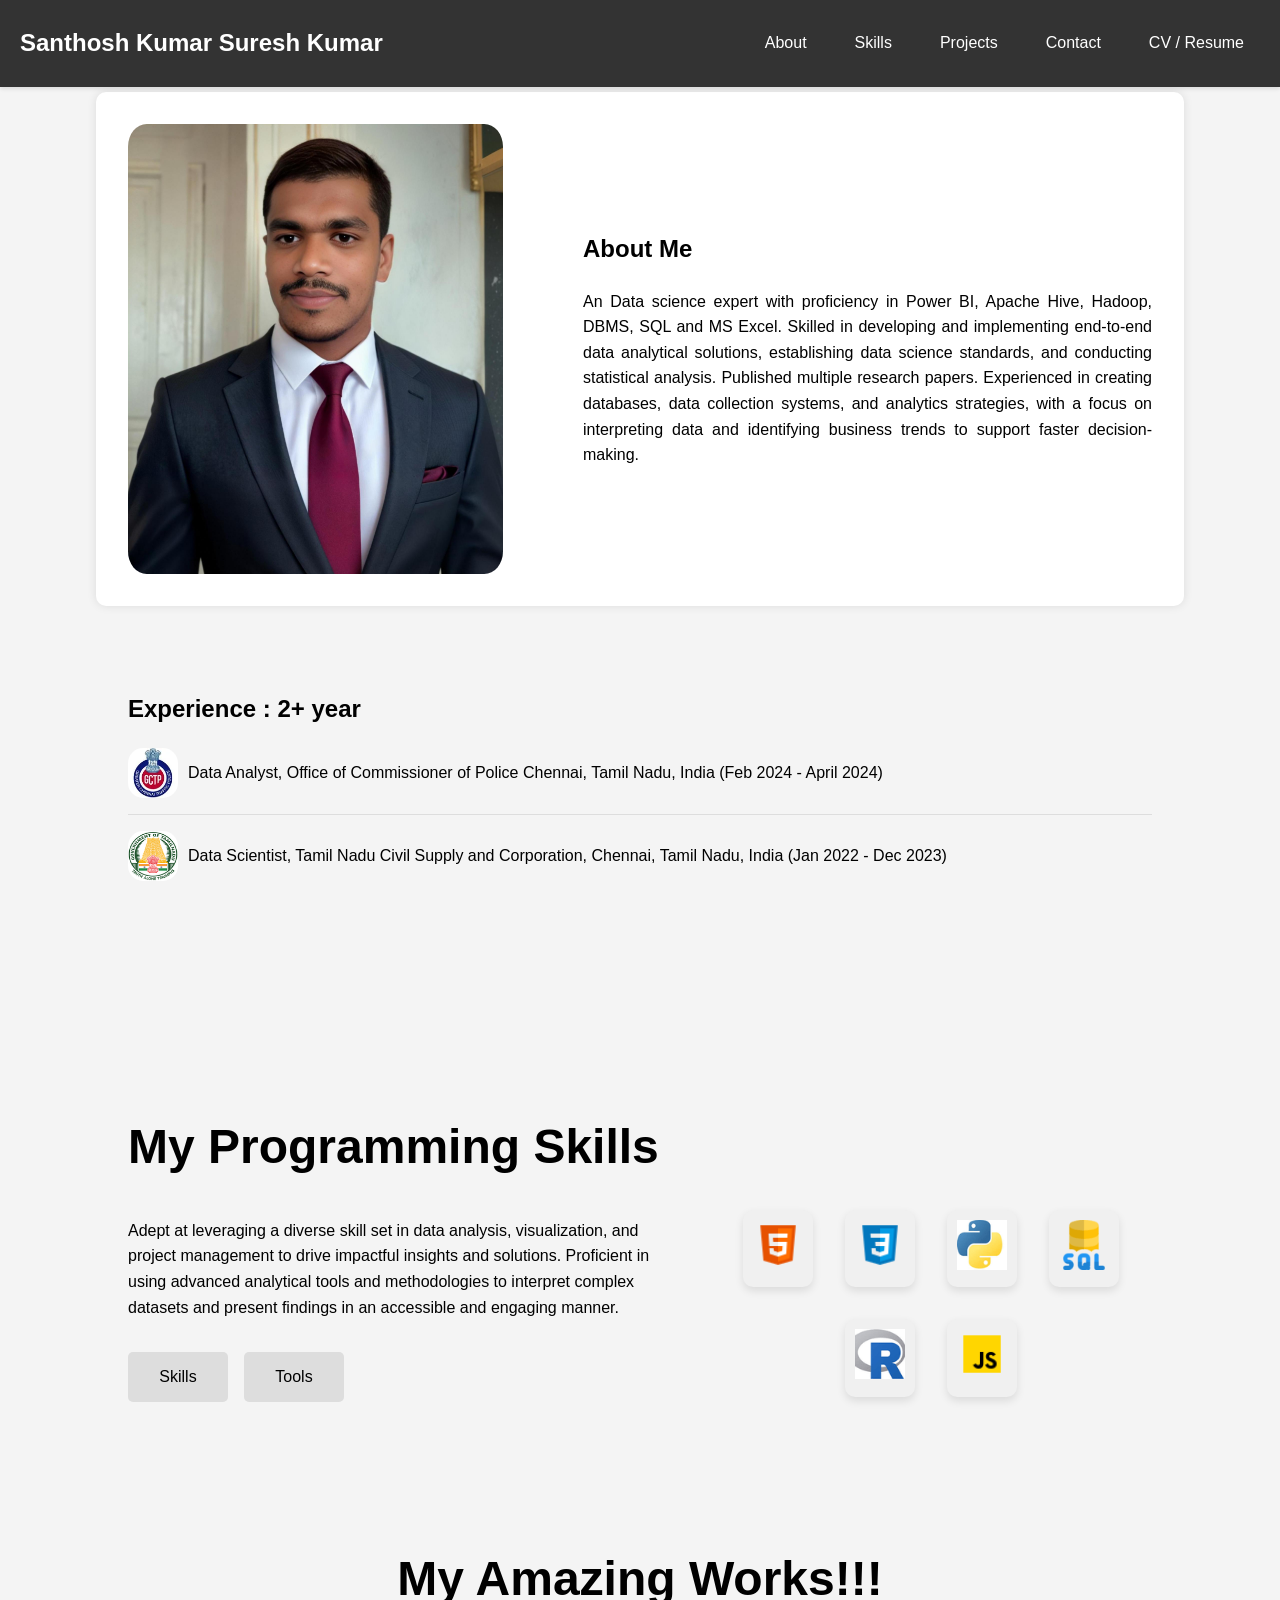
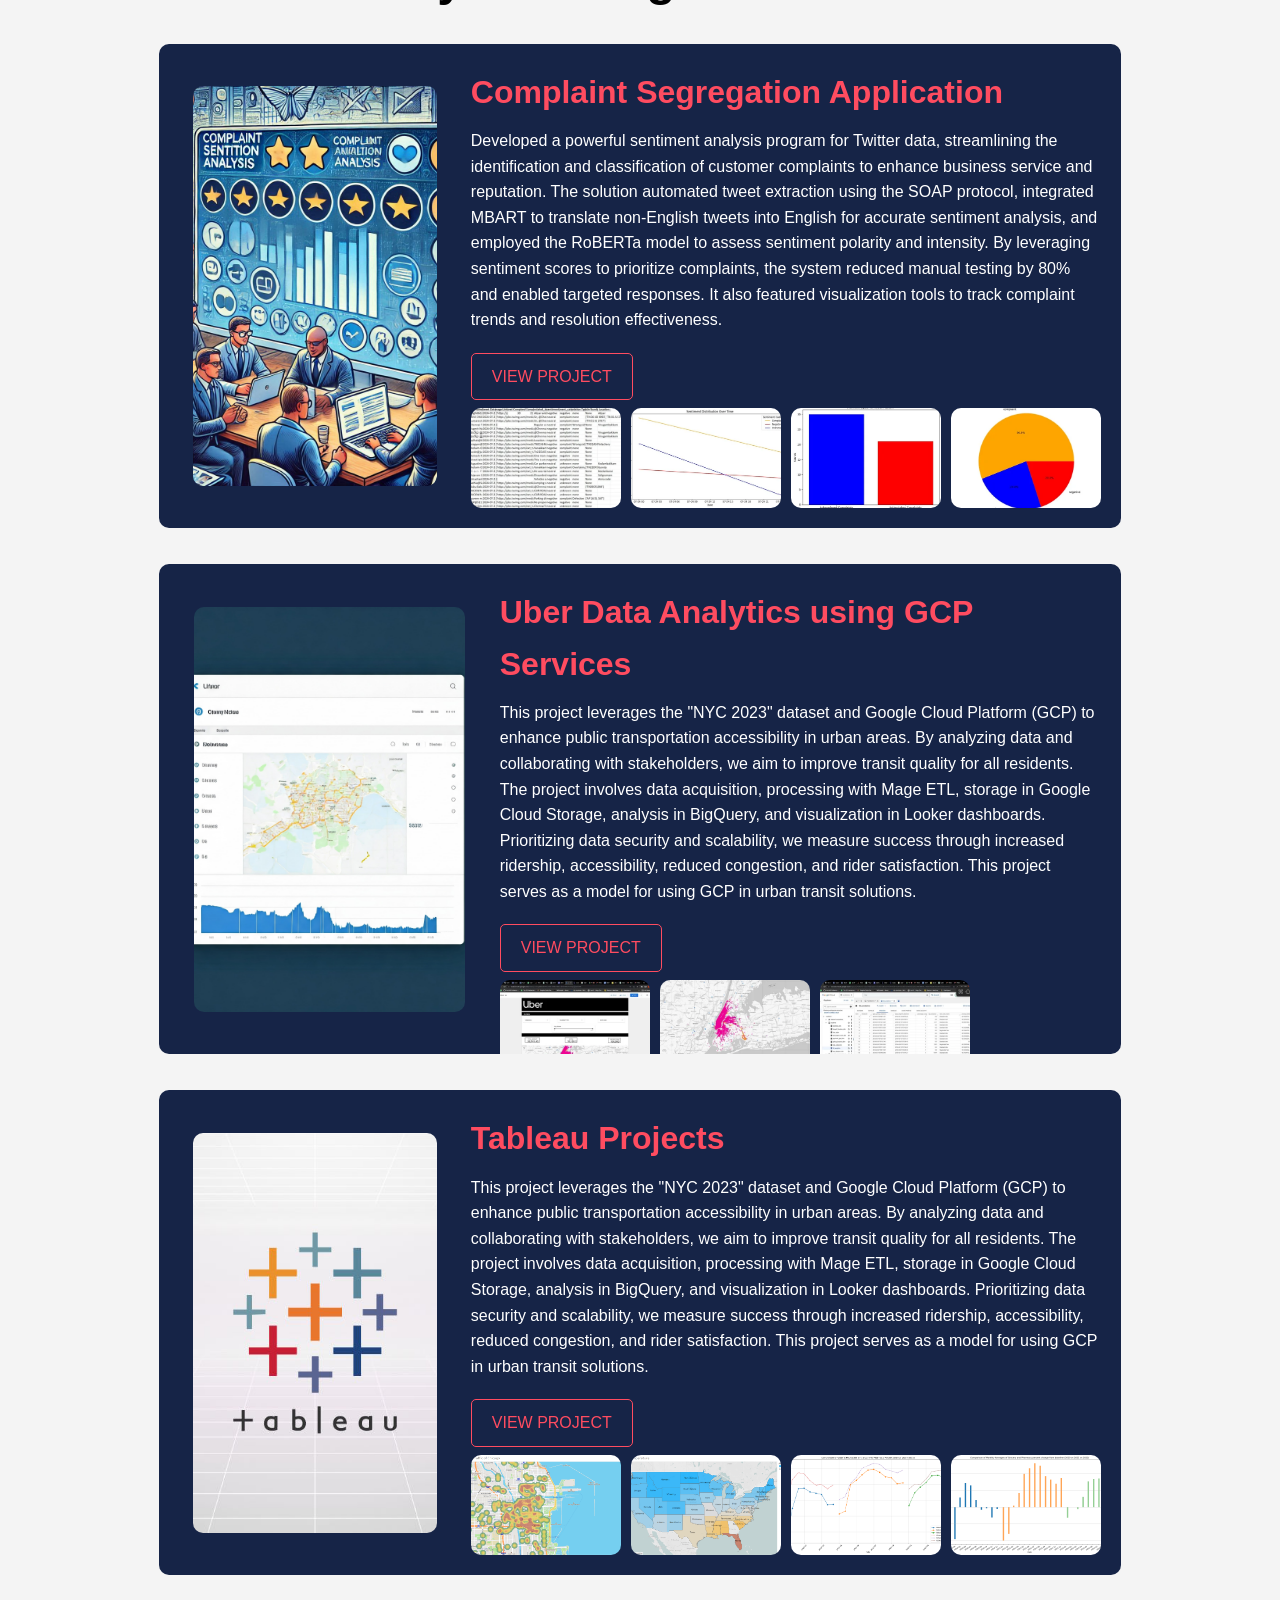
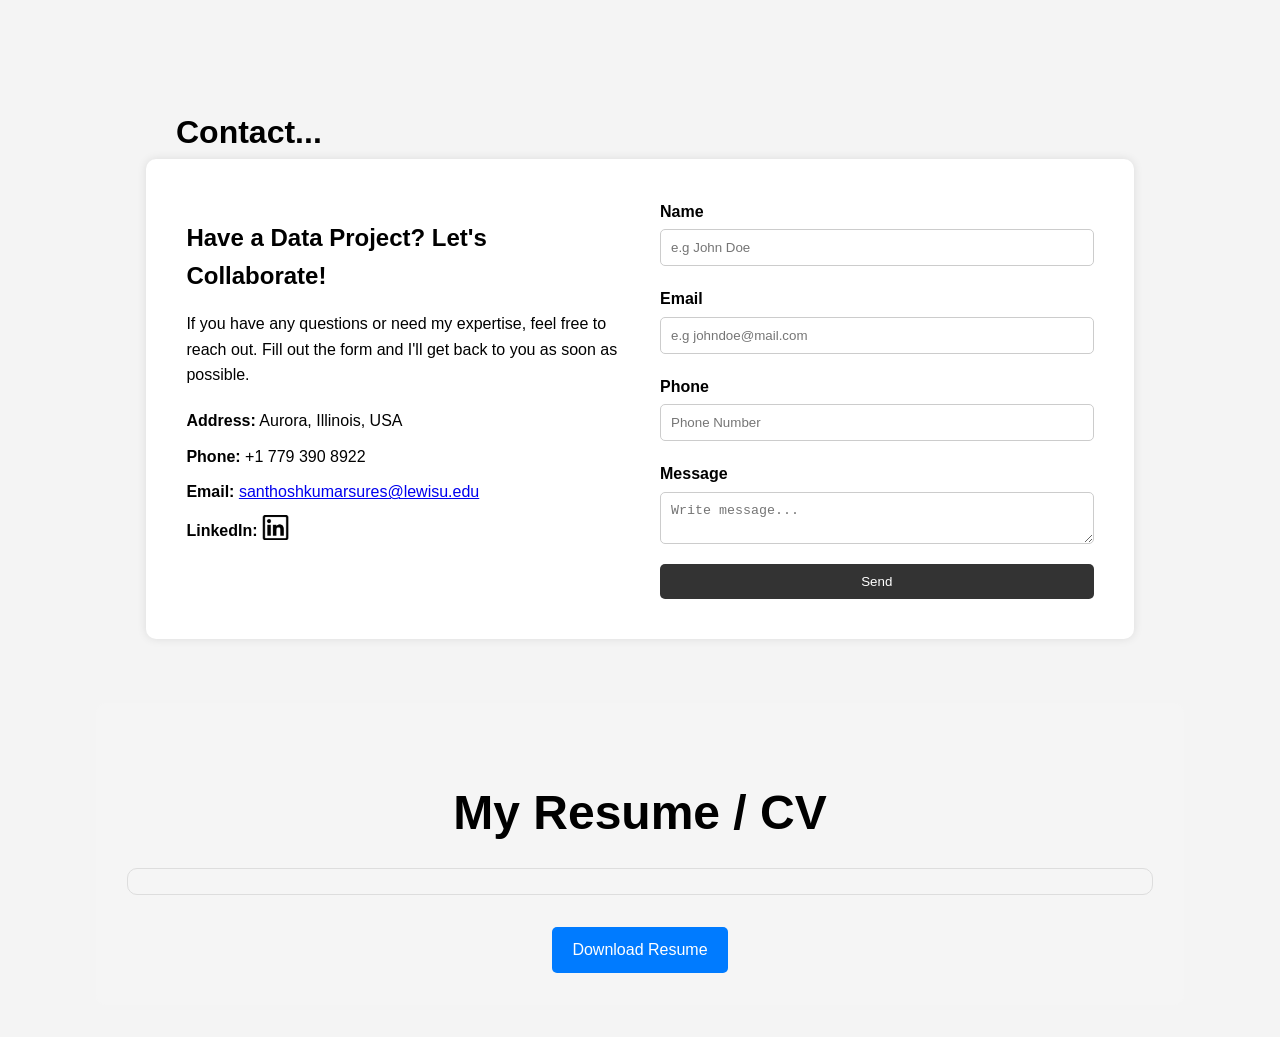
==== index.html @ bc0b7a14 "index.html" ====
<!DOCTYPE html>
<html lang="en">
<head>
    <meta charset="UTF-8">
    <meta name="viewport" content="width=device-width, initial-scale=1.0">
    <title>My Portfolio</title>
    <link rel="stylesheet" href="styles.css">
</head>
<body>

    <header>
        <div class="container">
            <h1>Santhosh Kumar Suresh Kumar</h1>
            <nav>
                <ul class="nav-links">
                    <li><a href="#about">About</a></li>
                    <li><a href="#skills-tools">Skills</a></li>
                    <li><a href="#projects">Projects</a></li>
                    <li><a href="#contact-section">Contact</a></li>
                    <li><a href="#resume-section">CV / Resume</a></li>

                    <!--<li><a href="assets\resume.pdf" class="download-btn" download>Download CV</a></li>-->
                </ul>
            </nav>
        </div>
    </header>



    <section id="about">
        <div class="about-container">
            <img src="assets\images\santhosh.jpg" alt="Your Photo">
            <div class="about-text">
                <h2>About Me</h2>
                <p>An Data science expert with proficiency in Power BI, Apache Hive, Hadoop, DBMS, SQL and MS Excel. Skilled in developing and implementing end-to-end data analytical solutions, establishing data science standards, and conducting statistical analysis. Published multiple research papers. Experienced in creating databases, data collection systems, and analytics strategies, with a focus on interpreting data and identifying business trends to support faster decision-making.</p>
            </div>
        </div>
    </section>


    <section id="experience">
        <div class="experience-container">
            <h2>Experience : 2+ year</h2>
            <div class="experience-list">
                <div class="experience-item">
                    <img src="assets\logos\logo1.png" alt="Logo 1" class="company-logo">
                    <p>Data Analyst, Office of Commissioner of Police Chennai, Tamil Nadu, India (Feb 2024 - April 2024)</p>
                </div>
                <div class="experience-item">
                    <img src="assets\logos\logo2.png" alt="Logo 2" class="company-logo">
                    <p>Data Scientist, Tamil Nadu Civil Supply and Corporation, Chennai, Tamil Nadu, India (Jan 2022 - Dec 2023)</p>
                </div>
            </div>
        </div>
    </section>

    <section id="skills-tools">
        <h2>My Programming Skills</h2>
        <div class="skills-tools-content">
            <div class="skills-description">
                <p>Adept at leveraging a diverse skill set in data analysis, visualization, and project management to drive impactful insights and solutions. Proficient in using advanced analytical tools and methodologies to interpret complex datasets and present findings in an accessible and engaging manner.</p>
                <div class="toggle-switch">
                    <button id="toggle-skills" onclick="showSkills()">Skills</button>
                    <button id="toggle-tools" onclick="showTools()">Tools</button>
                </div>
            </div>
            <div id="skills-container" class="skills-tools-container">
                <div class="skills-icons">
                    <div class="skill-item" data-tooltip="HTML5">
                        <img src="assets\icons\html5.png" alt="HTML5" class="skill-icon">
                    </div>
                    <div class="skill-item" data-tooltip="CSS3">
                        <img src="assets\icons\css3.png" alt="CSS3" class="skill-icon">
                    </div>
                    <div class="skill-item" data-tooltip="Python">
                        <img src="assets\icons\python.png" alt="Python" class="skill-icon">
                    </div>
                    <div class="skill-item" data-tooltip="SQL">
                        <img src="assets\icons\sql.png" alt="SQL" class="skill-icon">
                    </div>
                    <div class="skill-item" data-tooltip="R_language">
                        <img src="assets\icons\r.png" alt="R" class="skill-icon">
                    </div>
                    <div class="skill-item" data-tooltip="Java Script">
                        <img src="assets\icons\javascript.png" alt="R" class="skill-icon">
                    </div>

                    <!-- Add more skills as needed -->
                </div>
            </div>
            <div id="tools-container" class="skills-tools-container" style="display: none;">
                <div class="skills-icons">
                    <div class="skill-item" data-tooltip="Anaconda">
                        <img src="assets\icons\anaconda.png" alt="Anaconda" class="skill-icon">
                    </div>
                    <div class="skill-item" data-tooltip="Power BI">
                        <img src="assets\icons\powerbi.png" alt="Power BI" class="skill-icon">
                    </div>
                    <div class="skill-item" data-tooltip="Hive">
                        <img src="assets\icons\hive.png" alt="Hive" class="skill-icon">
                    </div>
                    <div class="skill-item" data-tooltip="Hadoop">
                        <img src="assets\icons\hadoop.png" alt="Hadoop" class="skill-icon">
                    </div>
                    <div class="skill-item" data-tooltip="Adobe XD">
                        <img src="assets\icons\adobe-xd.png" alt="Adobe XD" class="skill-icon">
                    </div>
                    <div class="skill-item" data-tooltip="Apache">
                        <img src="assets\icons\apache.png" alt="Apache" class="skill-icon">
                    </div>
                    <div class="skill-item" data-tooltip="Command">
                        <img src="assets\icons\command.png" alt="ommand" class="skill-icon">
                    </div>
                    <div class="skill-item" data-tooltip="Jupyter">
                        <img src="assets\icons\jupyter.png" alt="Jupyter" class="skill-icon">
                    </div>
                    <div class="skill-item" data-tooltip="PostgreSQL">
                        <img src="assets\icons\postgresql.png" alt="PostgreSQL" class="skill-icon">
                    </div>
                    <div class="skill-item" data-tooltip="Gephi">
                        <img src="assets\icons\gephi.png" alt="Gephi" class="skill-icon">
                    </div>
                    <div class="skill-item" data-tooltip="Photoshop">
                        <img src="assets\icons\photoshop.png" alt="Photoshop" class="skill-icon">
                    </div>
                    <div class="skill-item" data-tooltip="Pycharm">
                        <img src="assets\icons\pycharm.png" alt="Pycharm" class="skill-icon">
                    </div>
                    <div class="skill-item" data-tooltip="Tableau">
                        <img src="assets\icons\tableau.png" alt="Tableau" class="skill-icon">
                    </div>
                    <div class="skill-item" data-tooltip="Unity">
                        <img src="assets\icons\unity.png" alt="Unity" class="skill-icon">
                    </div>
                    <!-- Add more tools as needed -->
                </div>
            </div>
        </div>
    </section>


    <script>
        function showSkills() {
            document.getElementById('skills-container').style.display = 'flex';
            document.getElementById('tools-container').style.display = 'none';
        }

        function showTools() {
            document.getElementById('skills-container').style.display = 'none';
            document.getElementById('tools-container').style.display = 'flex';
        }
    </script>

    <section id="projects">
        <h2>My Amazing Works!!!</h2>
        <div class="projects-container">
            <div class="project-box">
                <div class="project-left">
                    <img src="assets\projects\project1\project1-large-image.png" alt="Project 1 Main Image" class="project-large-image">
                </div>
                <div class="project-right">
                    <div class="project-text">
                        <h3>Complaint Segregation Application</h3>
                        <p>Developed a powerful sentiment analysis program for Twitter data, streamlining the identification and classification of customer complaints to enhance business service and reputation. The solution automated tweet extraction using the SOAP protocol, integrated MBART to translate non-English tweets into English for accurate sentiment analysis, and employed the RoBERTa model to assess sentiment polarity and intensity. By leveraging sentiment scores to prioritize complaints, the system reduced manual testing by 80% and enabled targeted responses. It also featured visualization tools to track complaint trends and resolution effectiveness.</p>
                        <a href="project1-link.html">VIEW PROJECT</a>
                    </div>
                    <div class="project-images">
                        <img src="assets\projects\project1\project1-image1.jpg" alt="Project 1 Image 1" class="project-image">
                        <img src="assets\projects\project1\project1-image2.jpg" alt="Project 1 Image 2" class="project-image">
                        <img src="assets\projects\project1\project1-image3.jpg" alt="Project 1 Image 3" class="project-image">
                        <img src="assets\projects\project1\project1-image4.jpg" alt="Project 1 Image 4" class="project-image">
                    </div>

                </div>
            </div>
            <div class="project-box">
                <div class="project-left">
                    <img src="assets\projects\project2\project2.jpeg" alt="Project 2 Main Image" class="project-large-image">
                </div>
                <div class="project-right">
                    <div class="project-text">
                        <h3>Uber Data Analytics using GCP Services</h3>
                        <p>This project leverages the "NYC 2023" dataset and Google Cloud Platform (GCP) to enhance public transportation accessibility in urban areas. By analyzing data and collaborating with stakeholders, we aim to improve transit quality for all residents. The project involves data acquisition, processing with Mage ETL, storage in Google Cloud Storage, analysis in BigQuery, and visualization in Looker dashboards. Prioritizing data security and scalability, we measure success through increased ridership, accessibility, reduced congestion, and rider satisfaction. This project serves as a model for using GCP in urban transit solutions.</p>
                        <a href="project2-link.html">VIEW PROJECT</a>
                    </div>
                    <div class="project-images">
                        <img src="assets\projects\project2\image1.png" alt="Project 2 Image 1" class="project-image">
                        <img src="assets\projects\project2\image2.png" alt="Project 2 Image 2" class="project-image">
                        <img src="assets\projects\project2\image3.png" alt="Project 2 Image 3" class="project-image">
                        <!--<img src="project2-image4.jpg" alt="Project 2 Image 4" class="project-image">-->
                    </div>

                </div>
            </div>
            <div class="project-box">
                <div class="project-left">
                    <img src="assets\projects\project3\tableau.jpg" alt="Project 2 Main Image" class="project-large-image">
                </div>
                <div class="project-right">
                    <div class="project-text">
                        <h3>Tableau Projects</h3>
                        <p>This project leverages the "NYC 2023" dataset and Google Cloud Platform (GCP) to enhance public transportation accessibility in urban areas. By analyzing data and collaborating with stakeholders, we aim to improve transit quality for all residents. The project involves data acquisition, processing with Mage ETL, storage in Google Cloud Storage, analysis in BigQuery, and visualization in Looker dashboards. Prioritizing data security and scalability, we measure success through increased ridership, accessibility, reduced congestion, and rider satisfaction. This project serves as a model for using GCP in urban transit solutions.</p>
                        <a href="project2-link.html">VIEW PROJECT</a>
                    </div>
                    <div class="project-images">
                        <img src="assets\projects\project3\image1.png" alt="Project 2 Image 1" class="project-image">
                        <img src="assets\projects\project3\image2.png" alt="Project 2 Image 2" class="project-image">
                        <img src="assets\projects\project3\image3.png" alt="Project 2 Image 3" class="project-image">
                        <img src="assets\projects\project3\image4.png" alt="Project 2 Image 4" class="project-image">
                    </div>

                </div>
            </div>
            <!-- Add more project boxes as needed -->
        </div>
    </section>

    <section id="contact-section">
        <h1>Contact...</h1>
        <div class="contact-container">
            <div class="contact-info">
                <h2>Have a Data Project? Let's Collaborate!</h2>
                <p>If you have any questions or need my expertise, feel free to reach out. Fill out the form and I'll get back to you as soon as possible.</p>
                <div class="contact-details">
                    <p><strong>Address:</strong> Aurora, Illinois, USA</p>
                    <p><strong>Phone:</strong> +1 779 390 8922</p>
                    <p><strong>Email:</strong> <a href="mailto:santhoshkumarsures@lewisu.edu">santhoshkumarsures@lewisu.edu</a></p>
                </div>
                <div class="social-icons">
                    <label for="LinkedIn-icon"><strong>LinkedIn:</strong></label>
                    <a id="LinkedIn-icon" href="http://www.linkedin.com/in/s-santhosh-kumar-/"><img src="assets/contact/linkedIn.png" alt="LinkedIn"></a>
                </div>
            </div>
            <div class="contact-form">
                <form action="#" method="post">
                    <label for="name">Name</label>
                    <input type="text" id="name" name="name" placeholder="e.g John Doe">

                    <label for="email">Email</label>
                    <input type="email" id="email" name="email" placeholder="e.g johndoe@mail.com">

                    <label for="phone">Phone</label>
                    <input type="tel" id="phone" name="phone" placeholder="Phone Number">

                    <label for="message">Message</label>
                    <textarea id="message" name="message" placeholder="Write message..."></textarea>

                    <button type="submit">Send</button>
                </form>
            </div>
        </div>
    </section>

    <section id="resume-section">
        <h1>My Resume / CV</h1>
        <div class="resume-container">
            <div class="resume-display">
                <a href="santhoshkumarsureshkumar.github.io/assets/RESUME.pdf" class="image fit"><img src="images/marr_pic.jpg" alt=""></a>
            </div>
            <div>
                <a href="https://drive.google.com/uc?export=download&id=1HL-lJa9Xufb53Rf5_pDsj9PK0m_MTxXQ" class="download-button" target="_blank">Download Resume</a>
            </div>
        </div>
    </section>
---- styles.css ----
body {
    font-family: Arial, sans-serif;
    line-height: 1.6;
    margin: 0;
    padding: 0;
    background-color: #f4f4f4;
}
section {
    padding-top: 80px; /* Adjust based on the height of your header */
    margin-top: -80px; /* Negative margin to offset the padding */
}
#skills-tools, #projects, #contact-section {
    padding-top: 80px; /* Adjust based on the height of your header */
    margin-top: -80px; /* Negative margin to offset the padding */
}
header {
    background-color: #333;
    color: #fff;
    padding: 0.5rem 0;
    position: fixed; /* Makes the header fixed at the top */
    top: 0;
    left: 0;
    width: 100%;
    z-index: 1000; /* Ensures it appears above other content */
    box-shadow: 0 2px 4px rgba(0, 0, 0, 0.1); /* Optional: add a subtle shadow for better visibility */
}

body {
    padding-top: 60px; /* Adjust this value based on the new height of your header */
}


.container {
    display: flex;
    justify-content: space-between;
    align-items: center;
    padding: 0 20px; /* Add padding to the left and right sides */
}

h1 {
    font-size: 1.5rem; /* Decrease the font size of the header title */
}

nav ul {
    list-style: none;
    display: flex;
    gap: 1rem; /* Add space between navigation items */
    justify-content: flex-start; /* Align items to the left */
    margin: 0;
    padding: 0;
}

    nav ul li {
        display: inline;
    }

        nav ul li a {
            color: #fff;
            text-decoration: none;
            font-size: 1rem; /* Decrease the font size of the navigation links */
            padding: 0.5rem 1rem; /* Add padding for better spacing */
        }

            nav ul li a:hover {
                text-decoration: underline;
            }

.download-btn {
    background-color: #ff4c60; /* Button color */
    color: #fff;
    border-radius: 5px;
    transition: background-color 0.3s;
}

    .download-btn:hover {
        background-color: #ff1f3c;
    }



.about-container {
    display: flex;
    align-items: center;
    padding: 2rem;
    background-color: #fff;
    margin: 2rem auto;
    width: 80%;
    border-radius: 10px;
    box-shadow: 0 0 10px rgba(0, 0, 0, 0.1);
    justify-content: center;
    
    
}

    .about-container img {
        border-radius: 5%;
        width: 375px;
        height: 450px;
        margin-right: 5rem;
    }

.about-text {
    max-width: 600px;
}

    .about-text h2 {
        margin-top: 0;
    }

    .about-text p {
        margin: 0.5rem 0 0;
        text-align: justify;
    }

#experience {
    padding: 2rem;
    margin: 2rem auto;
    width: 80%;
    border-radius: 10px;
/*    box-shadow: 0 0 10px rgba(0, 0, 0, 0.1);*/
    text-align:left;
    /*border: 2px solid #ddd;*/ /* Creates a border around the entire experience section */
}


.experience-item {
    display: flex;
    align-items: center;
    margin: 1rem 0; /* Space between items */
    padding-bottom: 1rem; /* Add some padding at the bottom */
    border-bottom: 1px solid #ddd;
}

.company-logo {
    width: 50px; /* Adjust size as needed */
    height: 50px; /* Adjust size as needed */
    margin-right: 10px; /* Space between logo and text */
    border-radius:30%;
}

.experience-list p {
    margin: 0;
    line-height: 1.5;
}
.experience-item:last-child{
    border-bottom: none;
}

#skills-tools {
    padding: 2rem;
    padding-top: calc(2rem + 60px); /* Adjust based on the height of your header */
    padding-left: 3rem; /* Add padding to the left side */
    padding-right: 3rem; /* Add padding to the right side */
    margin-top: -60px; /* Negative margin to offset the padding */
    margin: 2rem auto;
    width: 80%;
    text-align: left;
}

    #skills-tools h2 {
        text-align: left;
        margin-bottom: 1rem;
        font-size: 3rem;
    }

.skills-tools-content {
    display: flex;
    justify-content: flex-start; /* Aligns items with space between */
    align-items: flex-start; /* Align items at the start */
    gap: 2rem; /* Add gap between the description and icons */
}

.skills-description {
    flex: 1; /* Make the description take up necessary space */
    display: flex;
    flex-direction: column;
}

    .skills-description p {
        margin-bottom: 1rem; /* Add space below the text */
        width:550px;
    }

.toggle-switch {
    margin-top: 1rem; /* Add margin to the top of the toggle switch */
    display: flex;
    justify-content: flex-start; /* Aligns the toggle switch to the left */
    gap: 1rem;
}

    .toggle-switch button {
        background-color: #ddd;
        border: none;
        padding: 1rem;
        cursor: pointer;
        font-size: 1rem;
        border-radius: 5px;
        width: 100px; /* Set a fixed width for consistency */
        transition: background-color 0.3s ease, transform 0.3s ease; /* Smooth transition effect */
    }

        .toggle-switch button:hover {
            background-color: #ccc;
            transform: scale(1.05); /* Slight scale effect on hover */
        }

.skills-tools-container {
    flex: 3; /* Make the icons container larger */
    min-height: 200px;
    display: flex;
    flex-direction: column;
    align-items: center;
    justify-content: center;
    width: 100%;
}

.skills-icons {
    display: flex;
    flex-wrap: wrap;
    justify-content: center; /* Centers the icons */
    gap: 1rem; /* Reduce gap between icons */
}

.skill-item {
    margin: 0.5rem; /* Reduce gap around each icon */
    text-align: center;
    position: relative;
    border-radius: 10px; /* Rounded edges for the icons */
    background-color: #f0f0f0; /* Background color for the icons */
    padding: 10px; /* Padding inside each icon item */
    box-shadow: 0 4px 8px rgba(0, 0, 0, 0.1); /* Optional: subtle shadow for better appearance */
    transition: background-color 0.3s ease, transform 0.3s ease; /* Smooth transition for hover effects */
}

.skill-icon {
    width: 50px; /* Adjust size as needed */
    height: 50px; /* Adjust size as needed */
}

.skill-item p {
    display: none; /* Hides the text below the icon */
}

.skill-item:hover {
    background-color: #e0e0e0; /* Slightly darker background on hover */
    transform: scale(1.05); /* Slight scale effect on hover */
}

    .skill-item:hover::after {
        content: attr(data-tooltip); /* Displays tooltip */
        position: absolute;
        bottom: -30px; /* Position the tooltip below the icon */
        left: 50%;
        transform: translateX(-50%);
        background-color: #333;
        color: #fff;
        padding: 5px;
        border-radius: 5px;
        white-space: nowrap;
        font-size: 0.75rem;
        z-index: 10;
        opacity: 1;
    }
#projects {
    padding: 2rem;
    padding-top: calc(2rem + 60px); /* Adjust based on the height of your header */
    padding-left: 3rem; /* Add padding to the left side */
    padding-right: 3rem; /* Add padding to the right side */
    margin-top: -60px; /* Negative margin to offset the padding */
    margin: 2rem auto;
    width: 80%;
    text-align: center;
}

    #projects h2 {
        text-align: center;
        margin-bottom: 1rem;
        margin-top: -20px;
        font-size: 3rem;
    }

.projects-container {
    display: flex;
    flex-direction: column;
    gap: 1rem; /* Space between project boxes */
}

.project-box {
    width: 90%; /* Adjust this value to make the project box narrower */
    padding: 10px; /* Decrease the padding to make the content more compact */
    margin: 10px auto;
    display: flex;
    align-items: stretch;
    background-color: #162447;
    border-radius: 10px;
    padding: 20px;
    text-align: left; /* Align text to the left */
    gap: 10px; /* Space between images and text */
    max-height: 450px; /* Set a maximum height for the project box */
    overflow: hidden; /* Ensure content doesn't overflow */
}

.project-left {
    flex: 1;
    display: flex;
    align-items: center;
    justify-content: center;
}

.project-right {
    display: flex;
    flex-direction: column;
    justify-content: space-between;
    flex: 2; /* Make the right side larger */
    padding-left: 10px;
}

.project-images {
    display: flex;
    gap: 10px; /* Adjust the gap between images as needed */
}

.project-image {
    width: 150px;
    height: 100px; /* Set a fixed height for the images */
    border-radius: 10px; /* Optional: rounded corners for the images */
    object-fit: cover; /* Ensures the image covers the entire space */
}

.project-large-image {
    width: 90%; /* Adjust width as needed */
    height: 90%; /* Maintain aspect ratio */
    border-radius: 10px; /* Optional: rounded corners for the images */
    object-fit: cover; /* Ensures the image covers the entire space */
}

.project-text {
    color: #fff;
    margin-top: 0.5rem;
    margin-bottom: 0.5rem;
}

    .project-text h3 {
        color: #ff4c60;
        font-size: 2rem; /* Adjust the font size as needed */
        margin-top: -5px; /* Move the title up */
        margin-bottom: 0.5rem; /* Reduce the space below the title */
    }

.project-box p {
    margin: 10px 0;
}

.project-box a {
    display: inline-block;
    margin-top: 10px;
    padding: 10px 20px;
    color: #ff4c60;
    text-decoration: none;
    border: 1px solid #ff4c60;
    border-radius: 5px;
    transition: background-color 0.3s, color 0.3s;
}

    .project-box a:hover {
        background-color: #ff4c60;
        color: #fff;
    }
#contact-section {
    padding: 2rem;
    padding-top: calc(2rem + 60px); /* Adjust based on the height of your header */
    padding-left: 3rem; /* Add padding to the left side */
    padding-right: 3rem; /* Add padding to the right side */
    margin-top: -60px; /* Negative margin to offset the padding */
    background-color: #f4f4f4; /* Adjust to match your site's background */
}

    #contact-section h1 {
        font-size: 2rem;
        text-align: left;
        padding-left: 8rem;
        margin-bottom: 0;
    }

.contact-container {
    display: flex;
    justify-content: space-between;
    width: 80%;
    border-radius: 10px;
    padding: 20px;
    margin: 0 auto;
    background-color: #fff;
    box-shadow: 0 0 10px rgba(0, 0, 0, 0.1);
}

.contact-info {
    flex: 1;
    padding: 20px;
}

    .contact-info h2 {
        font-size: 24px;
        margin-bottom: 10px;
    }

    .contact-info p {
        font-size: 16px;
        margin-bottom: 20px;
    }

.contact-details p {
    margin: 10px 0;
}

.social-icons {
    display: flex;
    align-items: center;
    margin-top: 10px;
}

    .social-icons label {
        font-weight: bold;
    }

    .social-icons a img {
        width: 35px; /* Adjust the width to make the icons smaller */
        height: 25px; /* Adjust the height to make the icons smaller */
    }

.contact-form {
    flex: 1;
    padding: 20px;
}

    .contact-form form {
        display: flex;
        flex-direction: column;
    }

    .contact-form label {
        margin-bottom: 5px;
        font-weight: bold;
    }

    .contact-form input,
    .contact-form textarea {
        margin-bottom: 20px;
        padding: 10px;
        border: 1px solid #ccc;
        border-radius: 5px;
    }

    .contact-form button {
        padding: 10px;
        border: none;
        background-color: #333;
        color: #fff;
        border-radius: 5px;
        cursor: pointer;
    }

        .contact-form button:hover {
            background-color: #555;
        }


#resume-section {
    padding: 2rem;
    margin: 2rem auto;
    width: 80%;
    text-align: center;
    background-color: #f5f5f5;
    border-radius: 10px;
}

    #resume-section h1 {
        font-size: 3rem;
        margin-bottom: 1rem;
    }

.resume-container {
    display: flex;
    flex-direction: column;
    align-items: center;
}

.resume-display {
    width: 100%;
    border: 1px solid #ddd;
    border-radius: 10px;
    overflow: hidden;
    margin-bottom: 2rem;
}

.download-button {
    display: inline-block;
    padding: 10px 20px;
    font-size: 16px;
    color: #fff;
    background-color: #007bff;
    text-decoration: none;
    border-radius: 5px;
    transition: background-color 0.3s;
}

    .download-button:hover {
        background-color: #0056b3;
    }
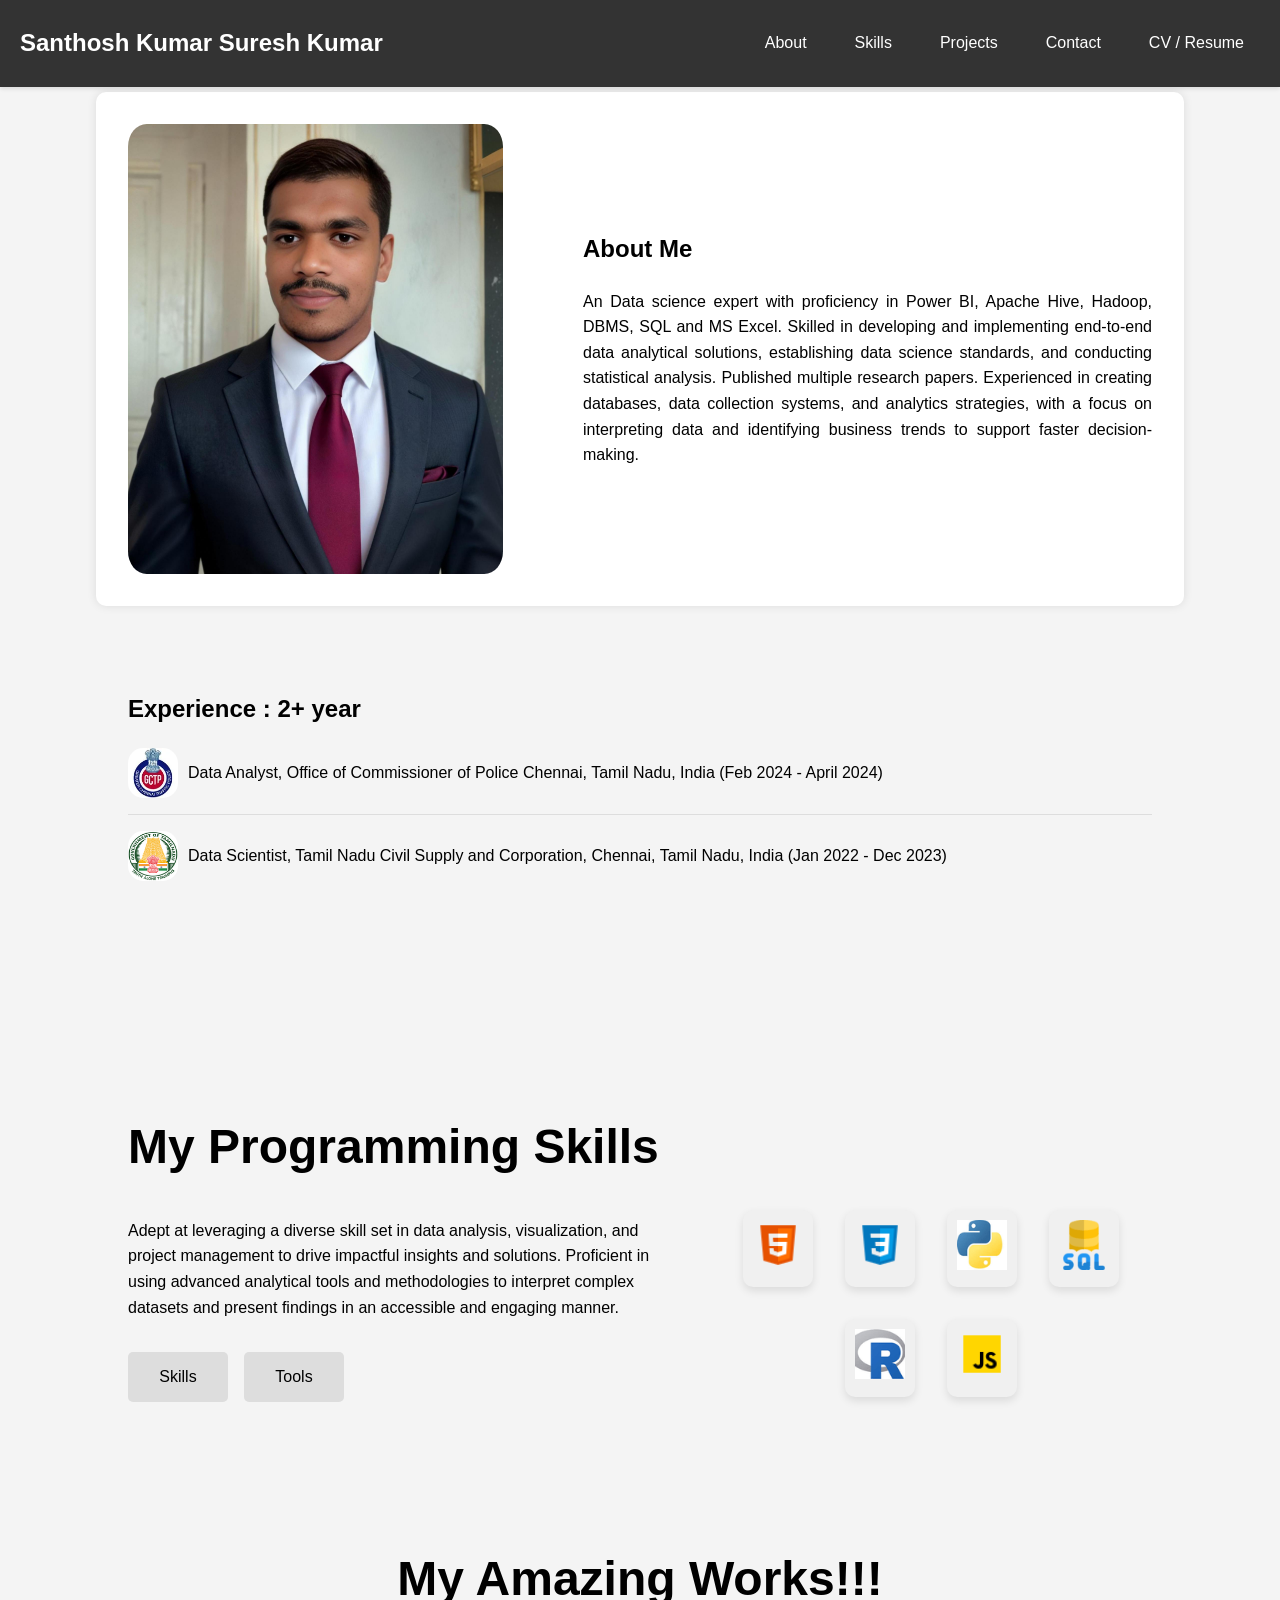
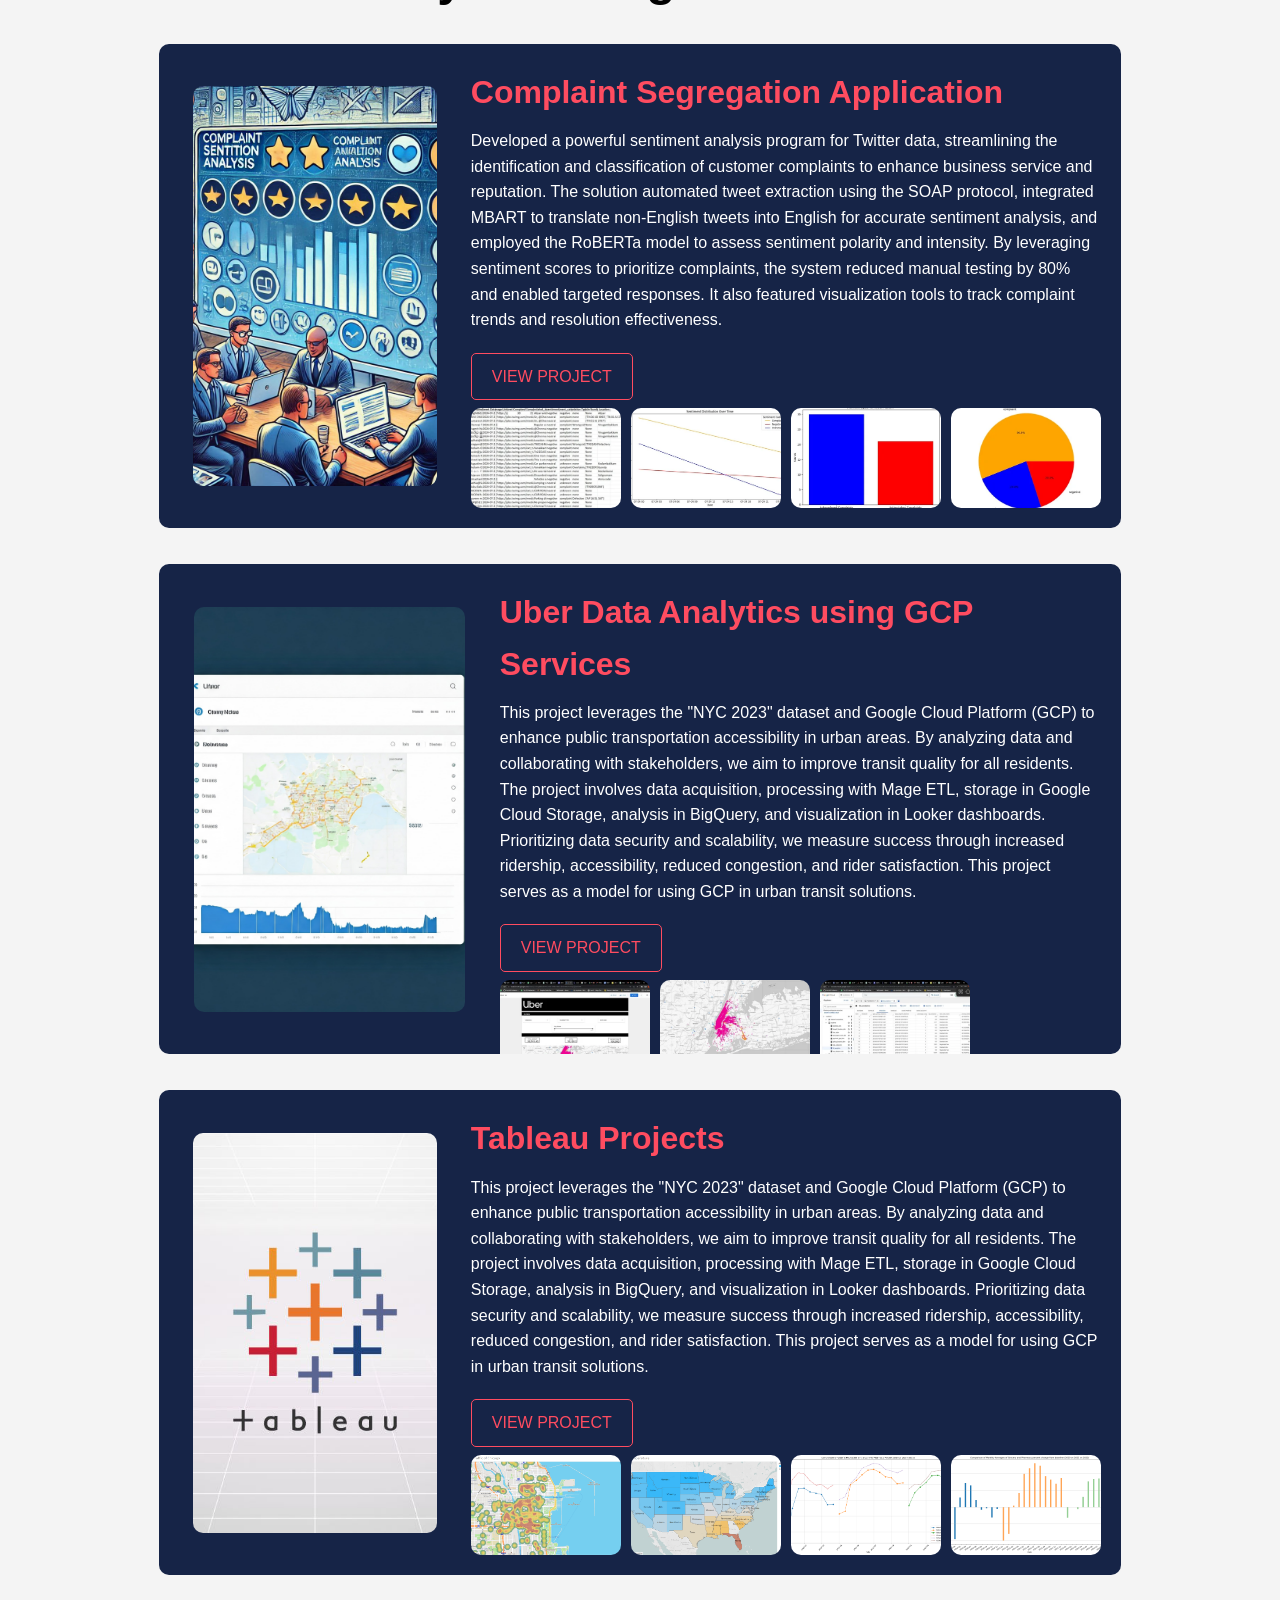
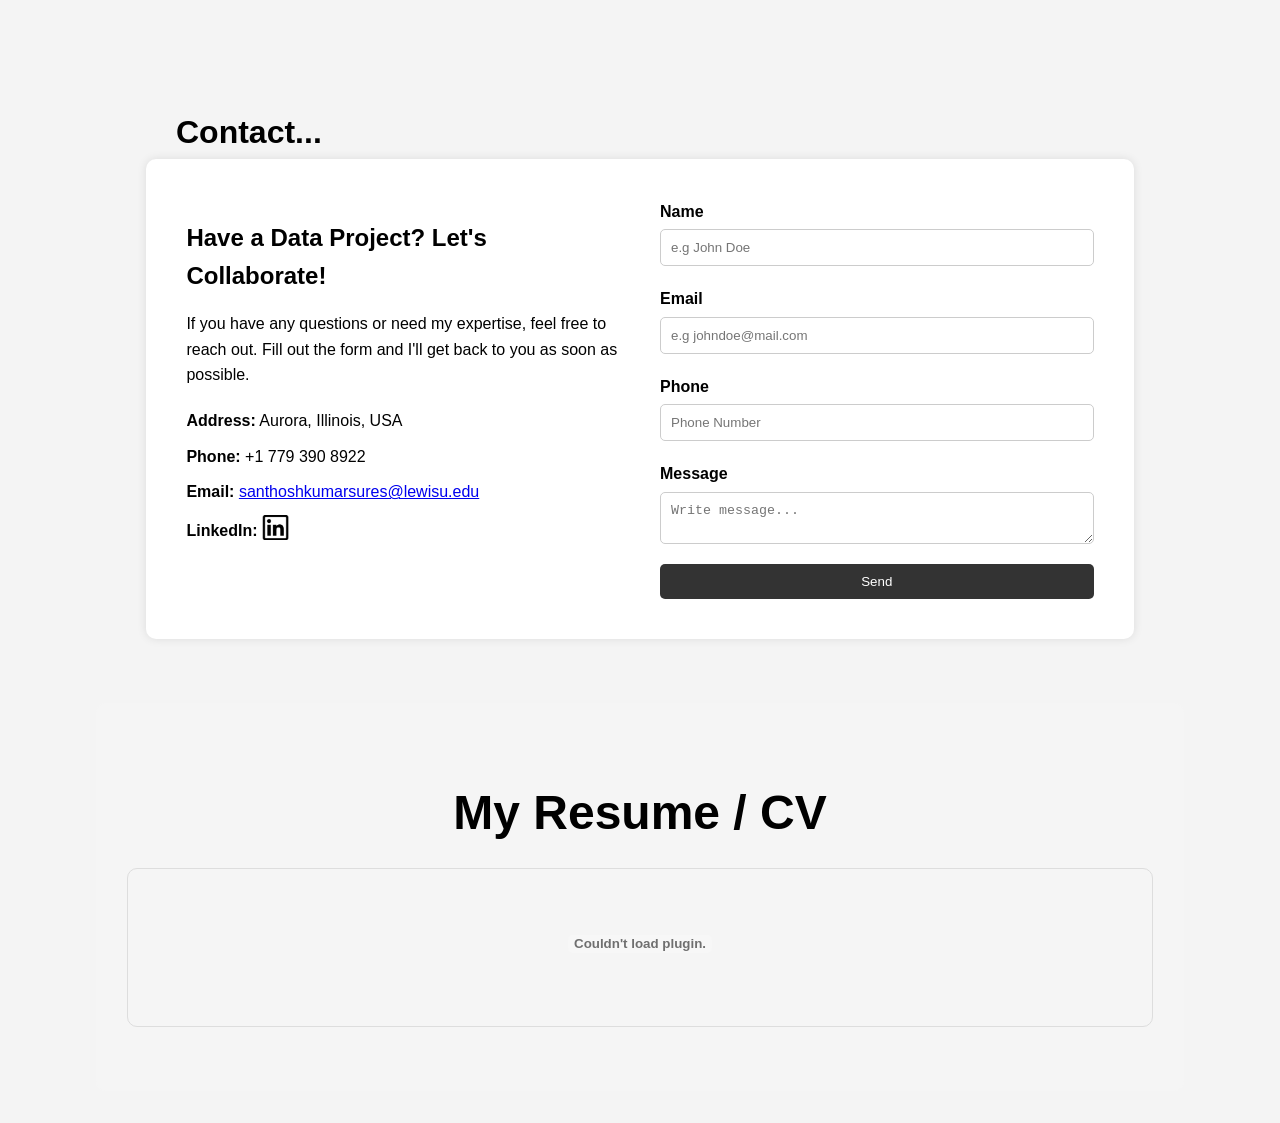
==== commit f81a5086: "index.html" ====
--- a/index.html
+++ b/index.html
@@ -255,18 +255,15 @@
         <h1>My Resume / CV</h1>
         <div class="resume-container">
             <div class="resume-display">
-                <a href="santhoshkumarsureshkumar.github.io/assets/RESUME.pdf" class="image fit"><img src="images/marr_pic.jpg" alt=""></a>
-            </div>
-            <div>
-                <a href="https://drive.google.com/uc?export=download&id=1HL-lJa9Xufb53Rf5_pDsj9PK0m_MTxXQ" class="download-button" target="_blank">Download Resume</a>
-            </div>
-        </div>
-    </section>
-
-
-
-
-
-
-
-
+                <embed src="https://santhoshkumarsureshkumar.github.io/assets/RESUME.pdf" type="application/pdf" />
+               </div>
+        </div>
+    </section>
+
+
+
+
+
+
+
+
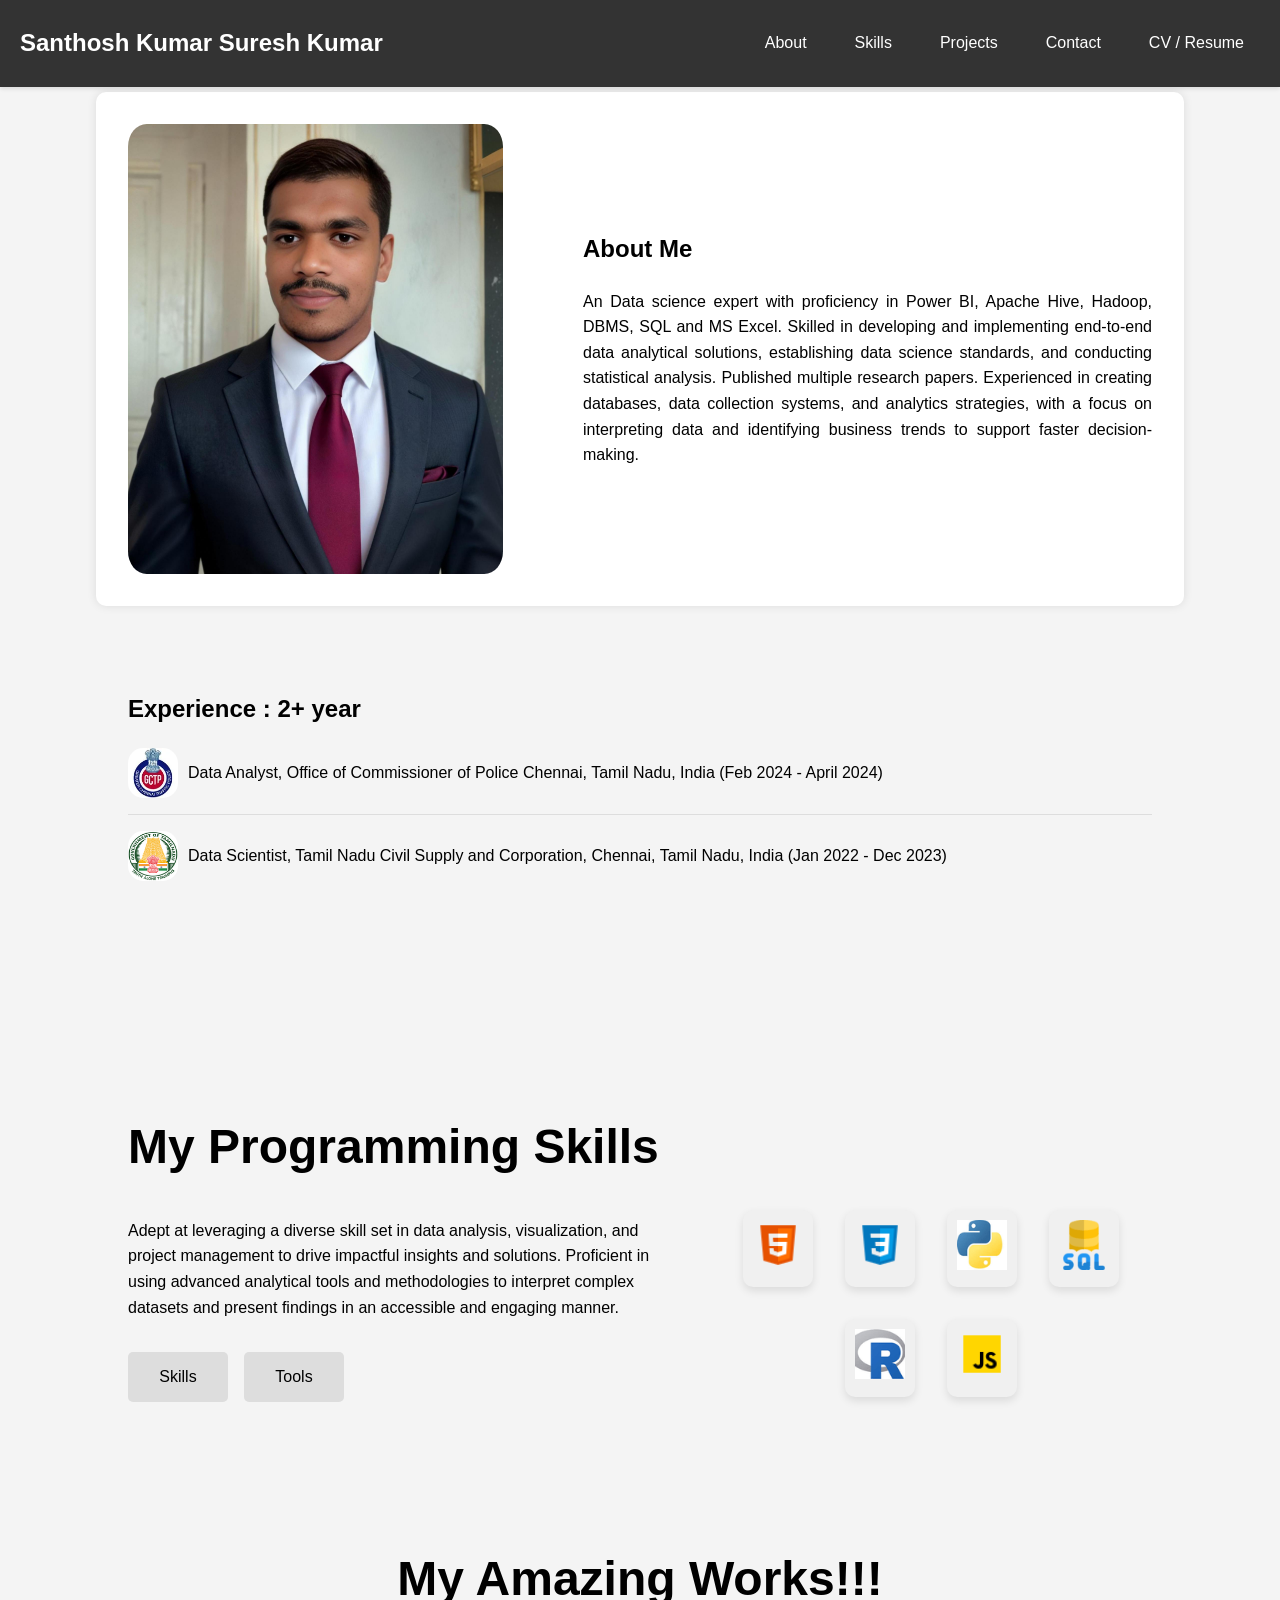
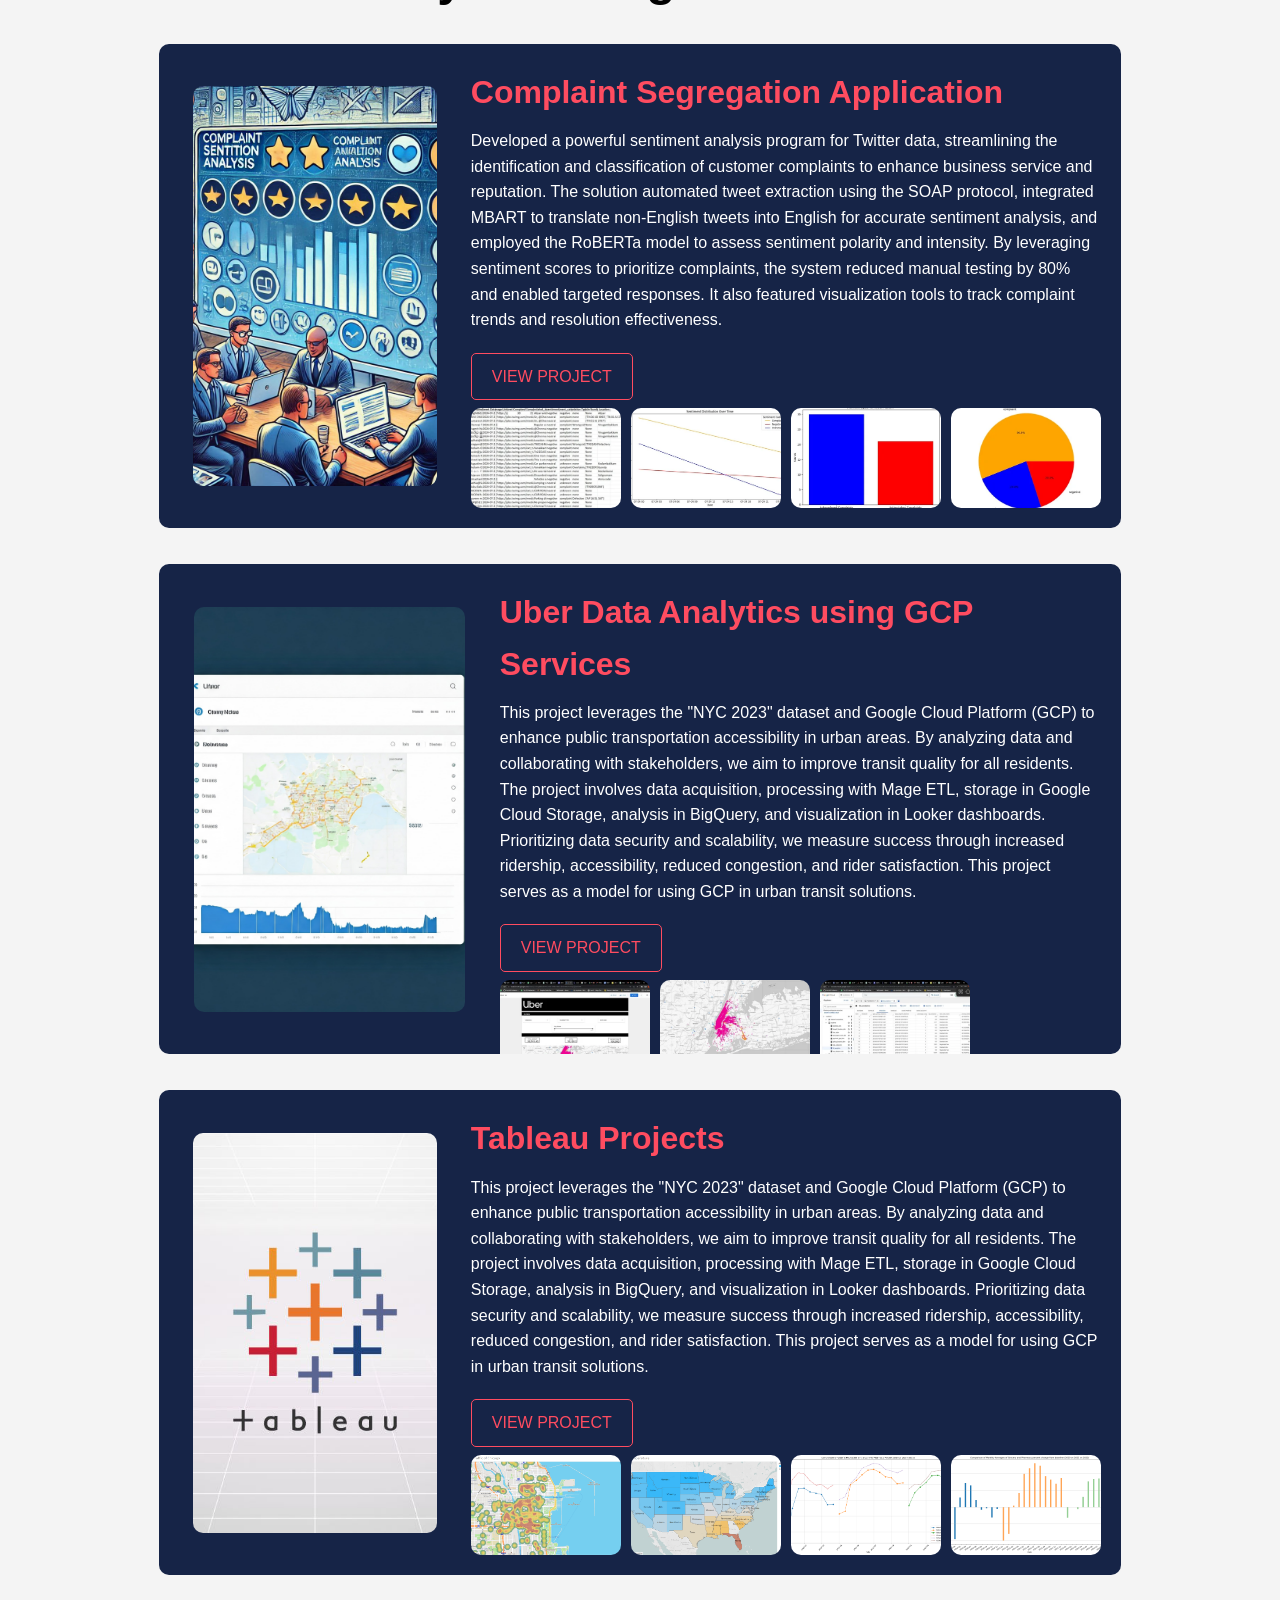
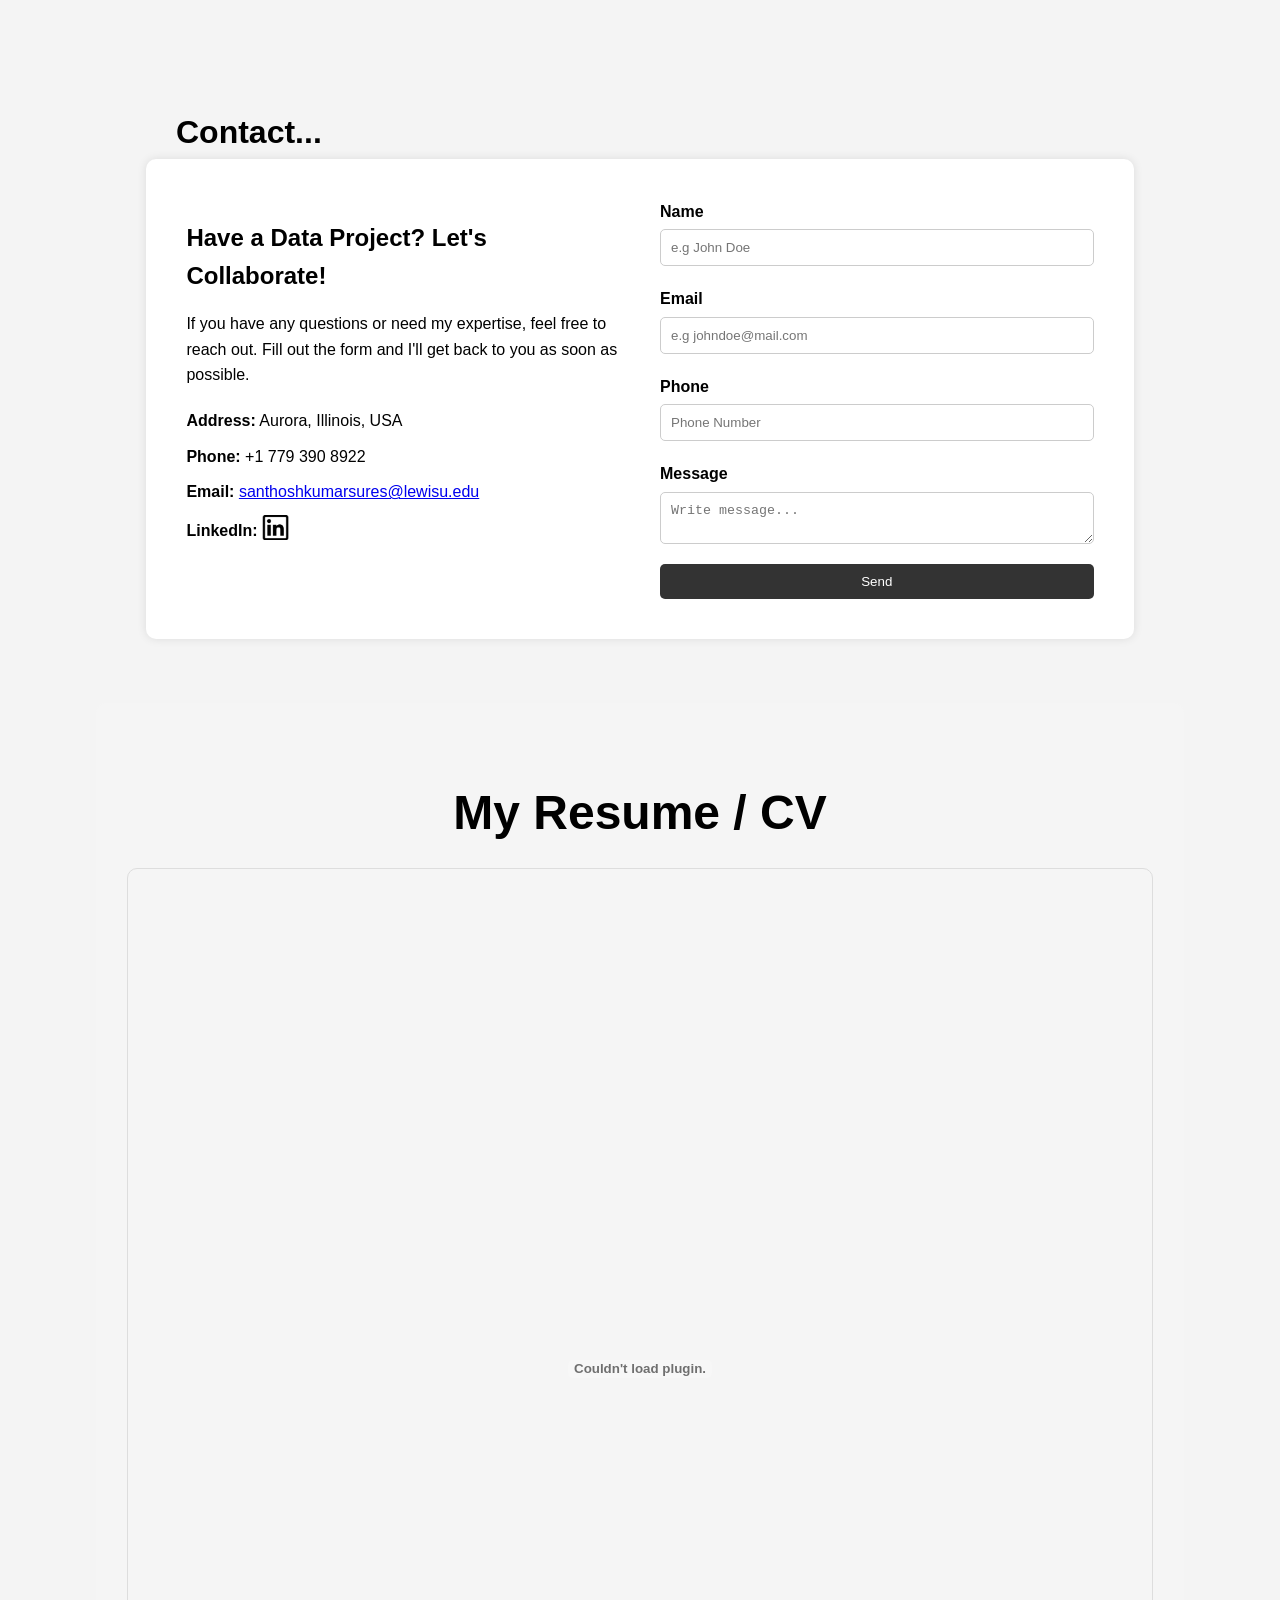
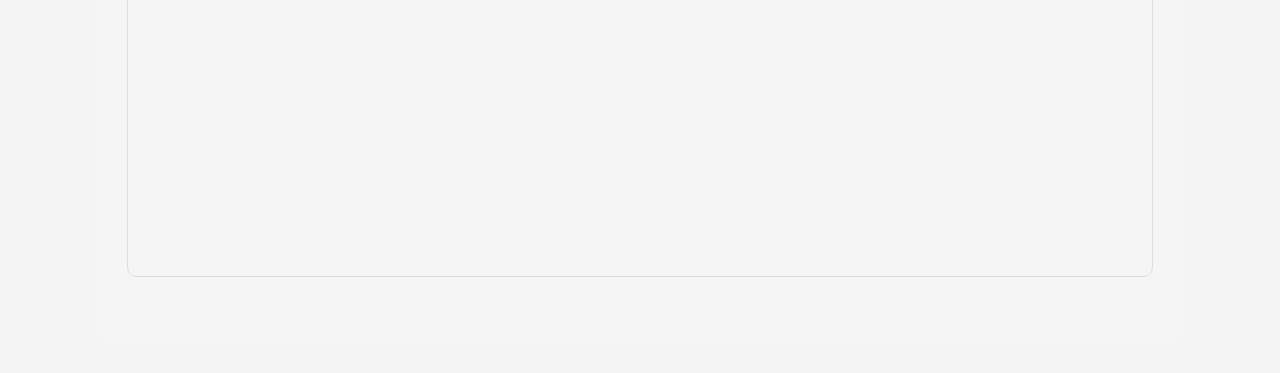
==== commit 38f108f1: "index.html" ====
--- a/index.html
+++ b/index.html
@@ -255,7 +255,7 @@
         <h1>My Resume / CV</h1>
         <div class="resume-container">
             <div class="resume-display">
-                <embed src="https://santhoshkumarsureshkumar.github.io/assets/RESUME.pdf" type="application/pdf" />
+                <embed src="https://santhoshkumarsureshkumar.github.io/assets/RESUME.pdf" type="application/pdf" width="100%" height="1000px" />
                </div>
         </div>
     </section>
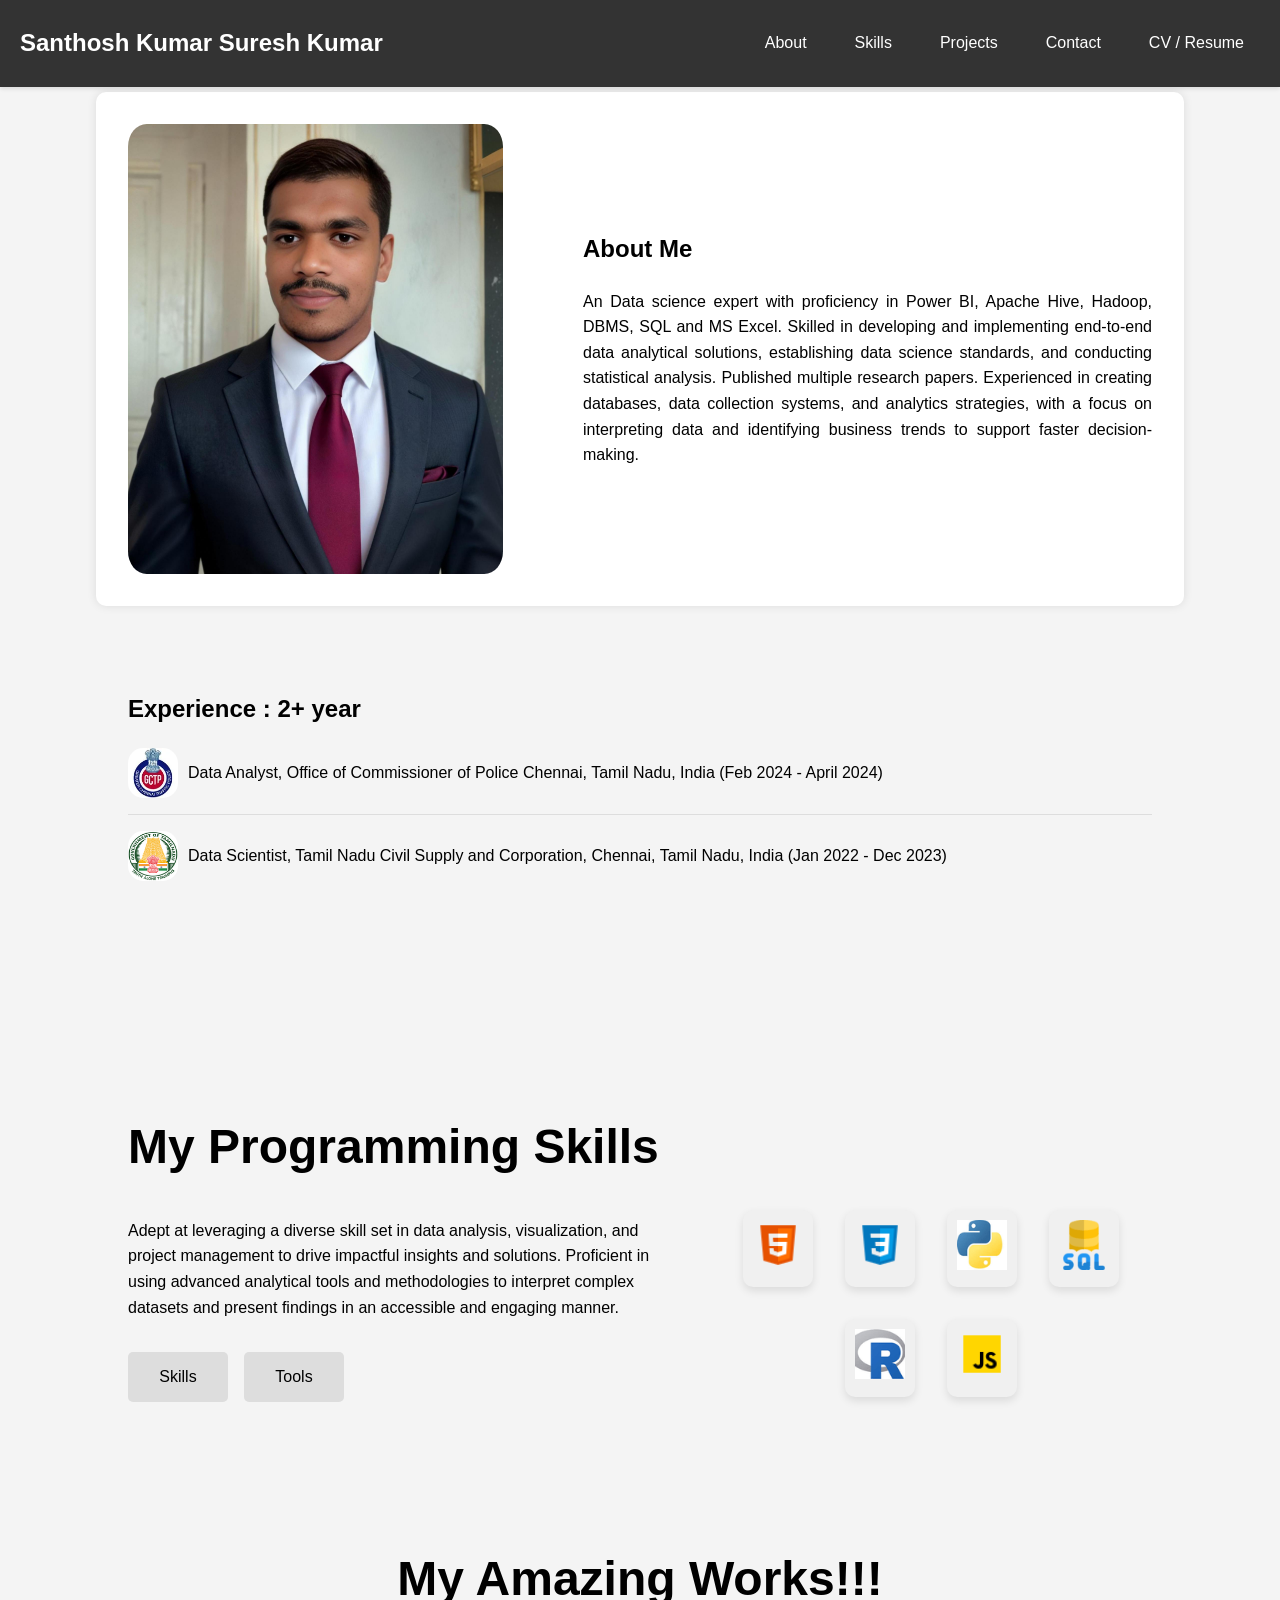
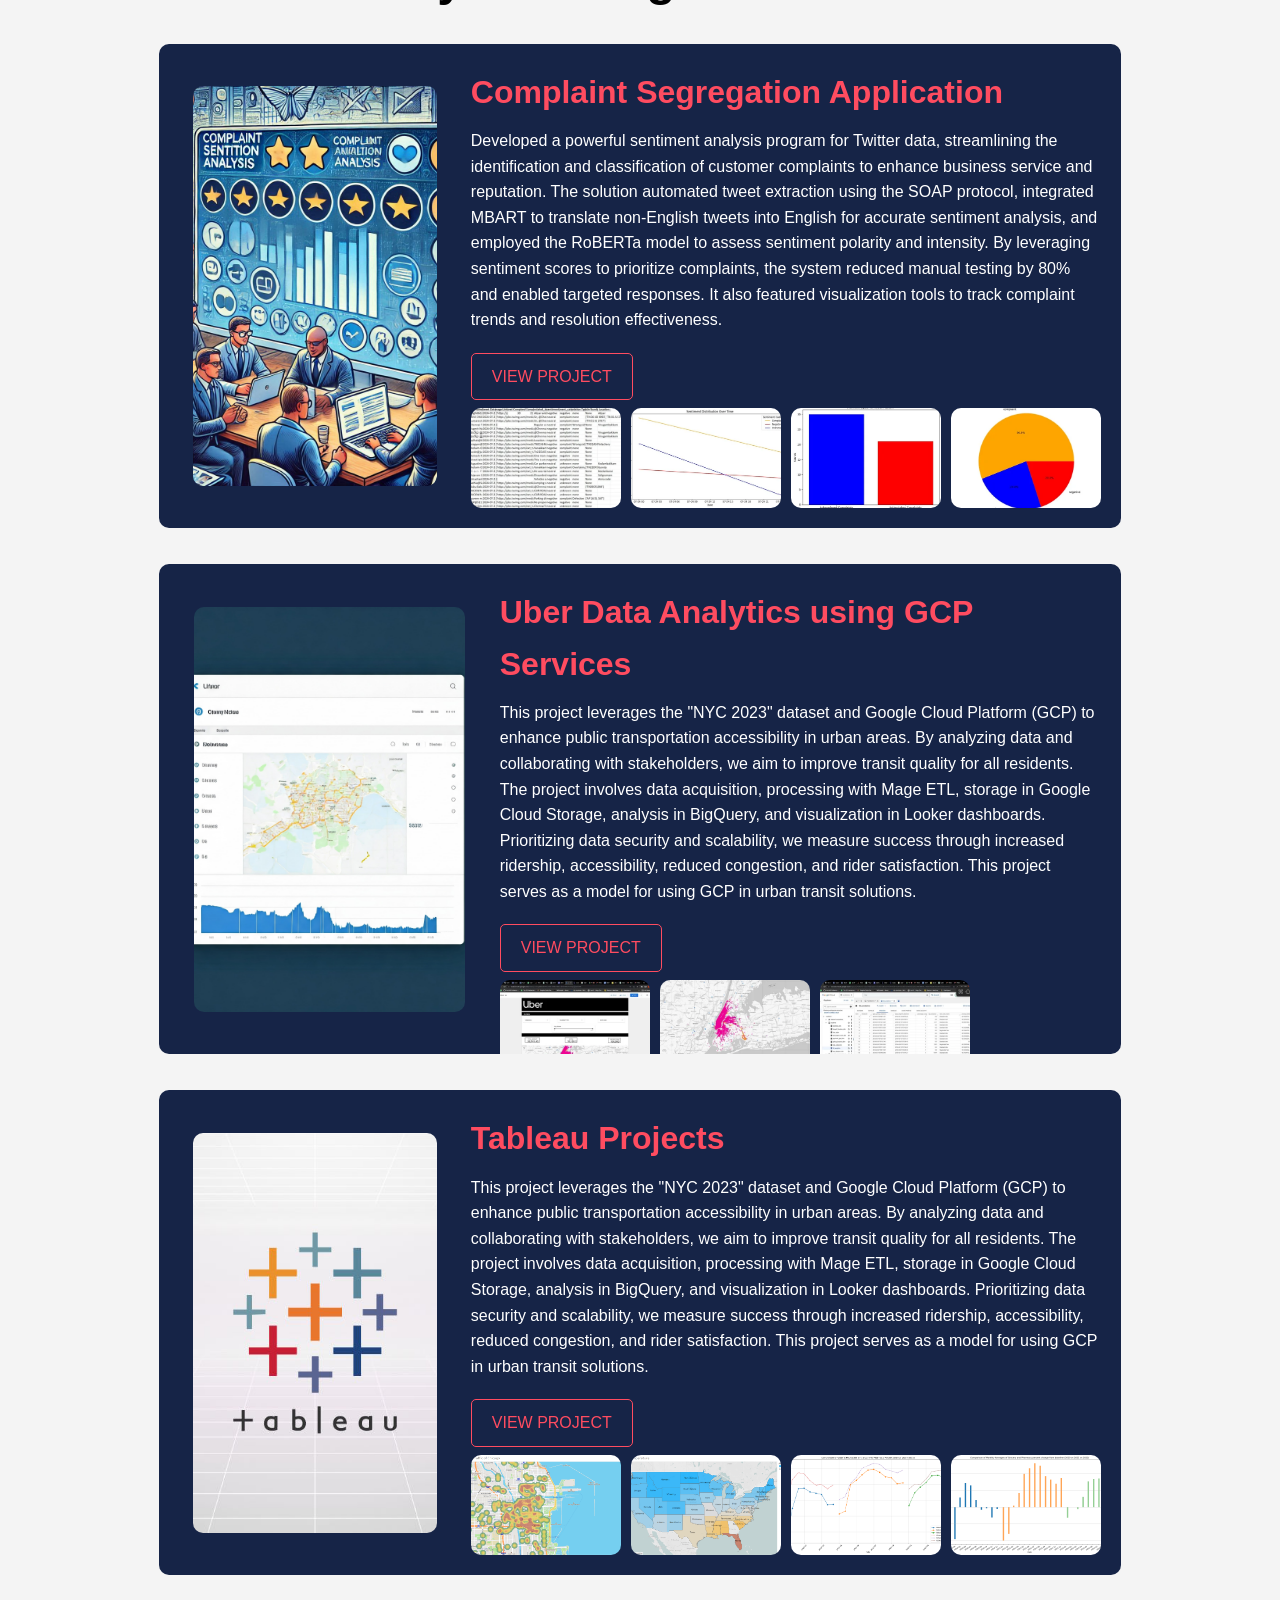
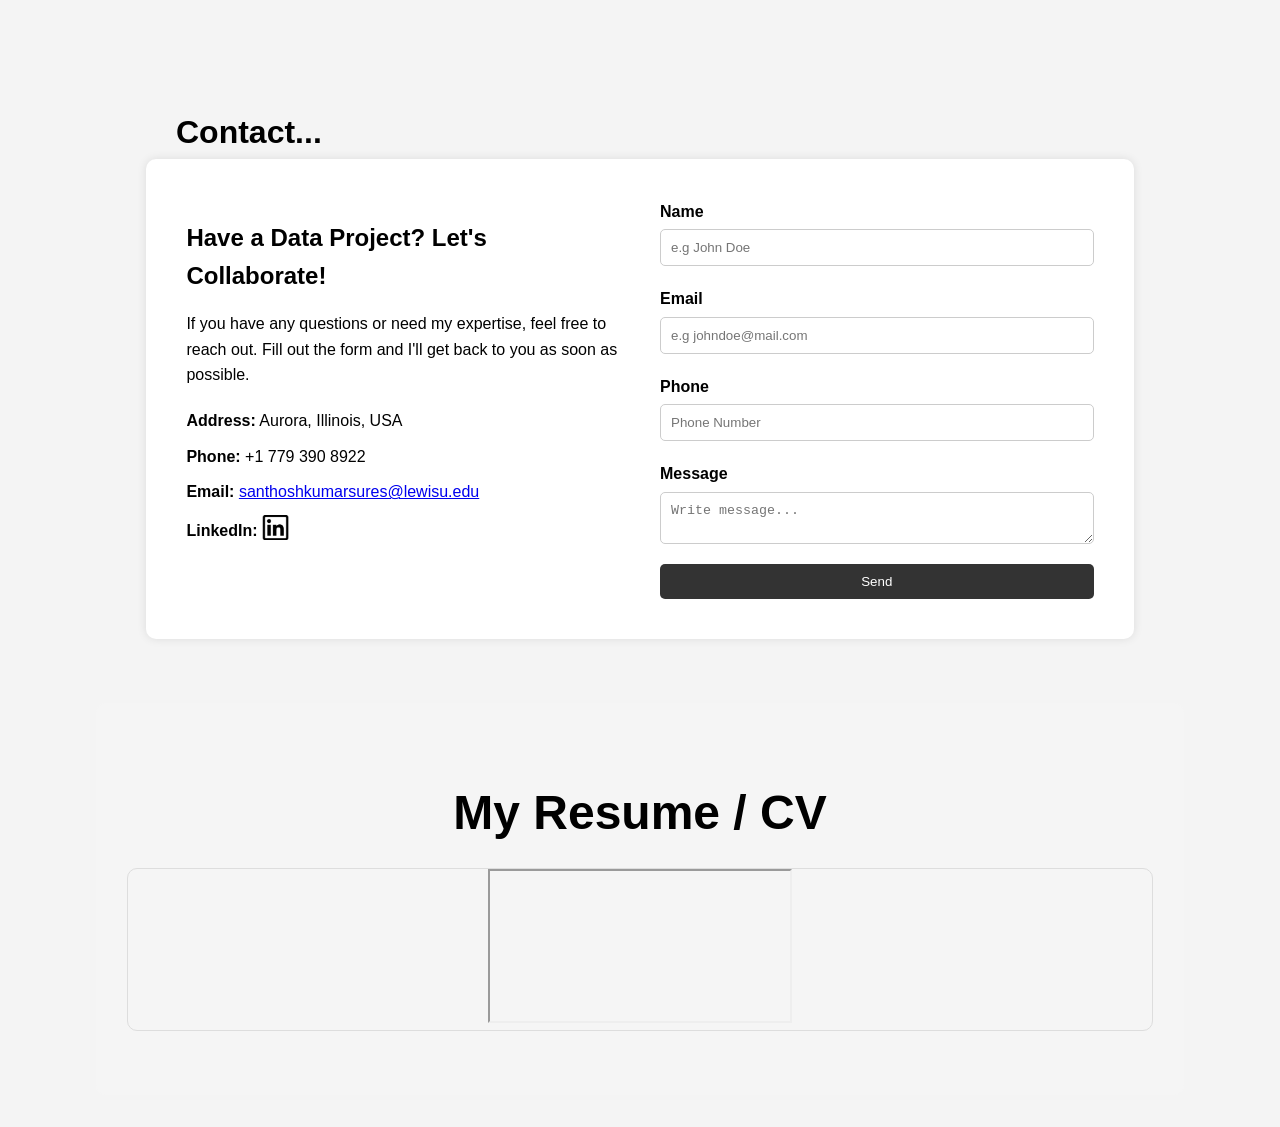
==== commit e492c407: "index.html" ====
--- a/index.html
+++ b/index.html
@@ -255,7 +255,7 @@
         <h1>My Resume / CV</h1>
         <div class="resume-container">
             <div class="resume-display">
-                <embed src="https://santhoshkumarsureshkumar.github.io/assets/RESUME.pdf" type="application/pdf" width="100%" height="1000px" />
+                <iframe src="https://santhoshkumarsureshkumar.github.io/assets/RESUME.pdf" type="application/pdf"></iframe>
                </div>
         </div>
     </section>
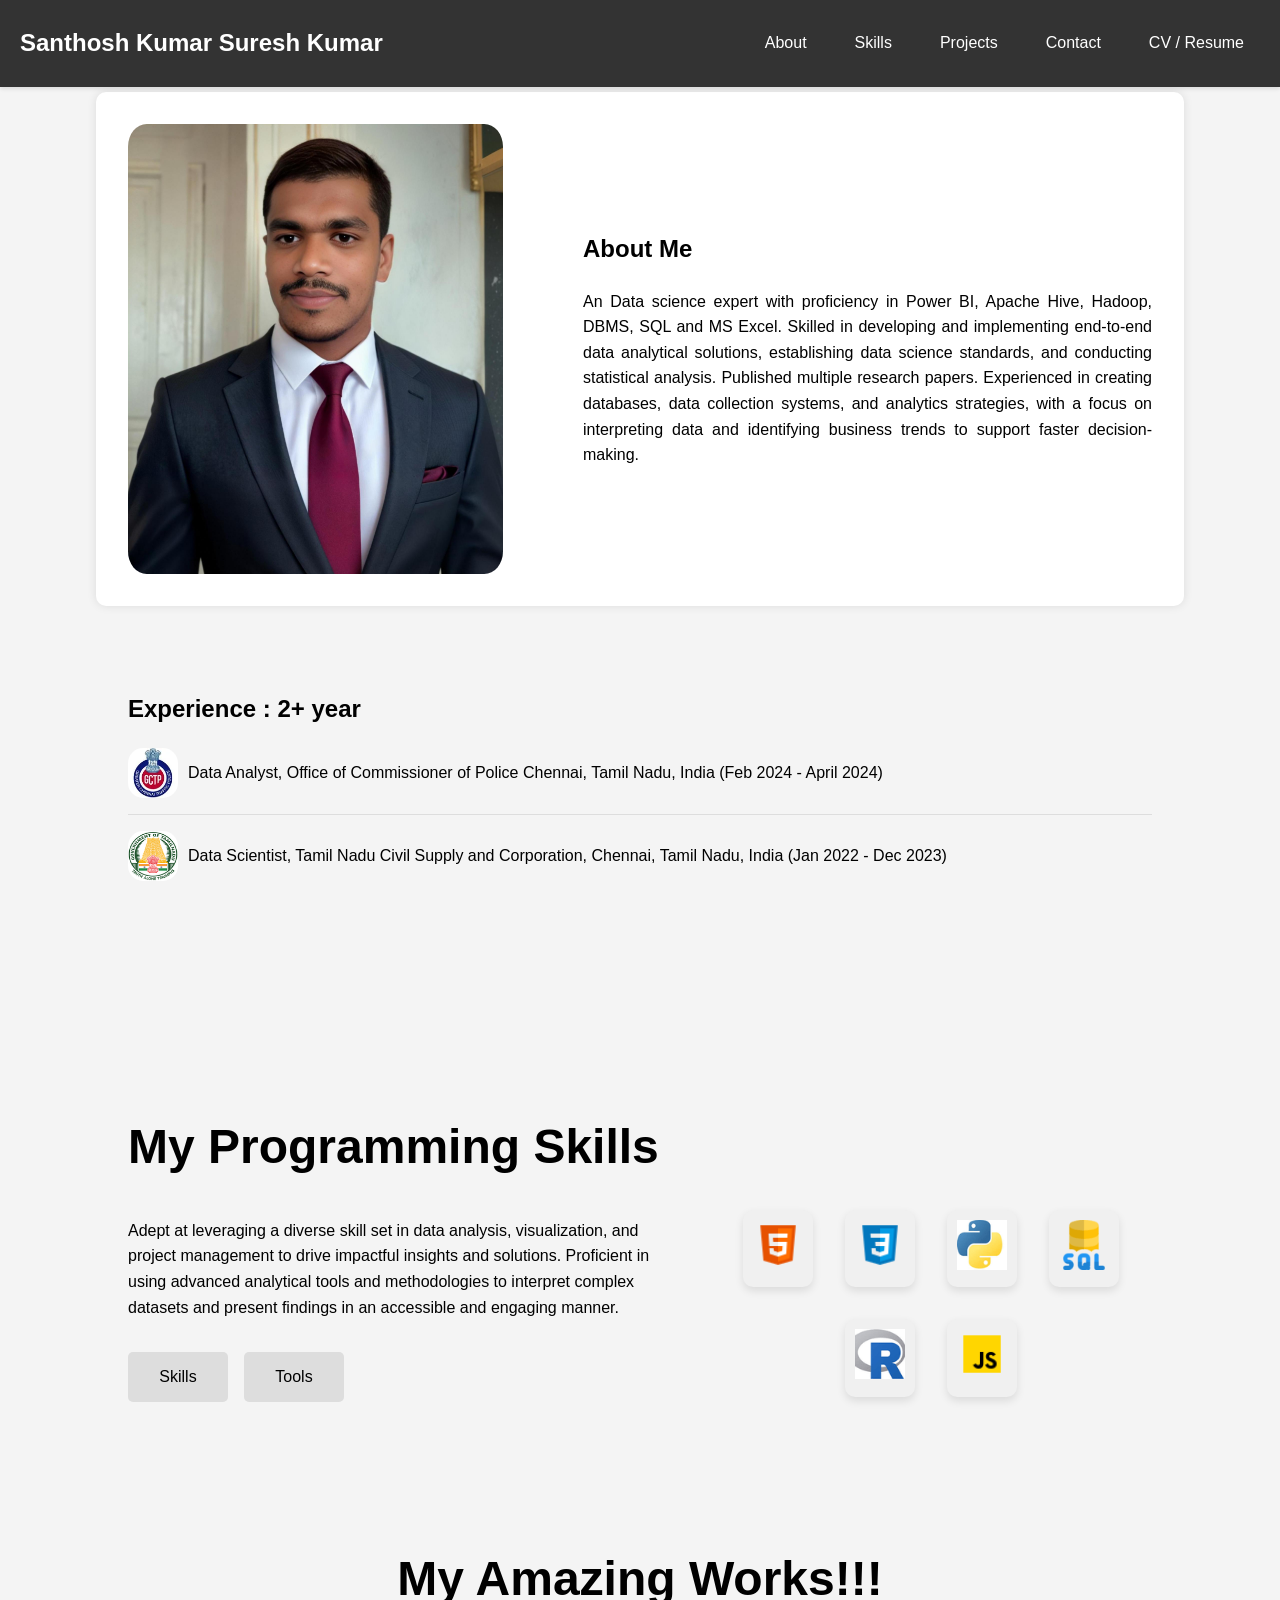
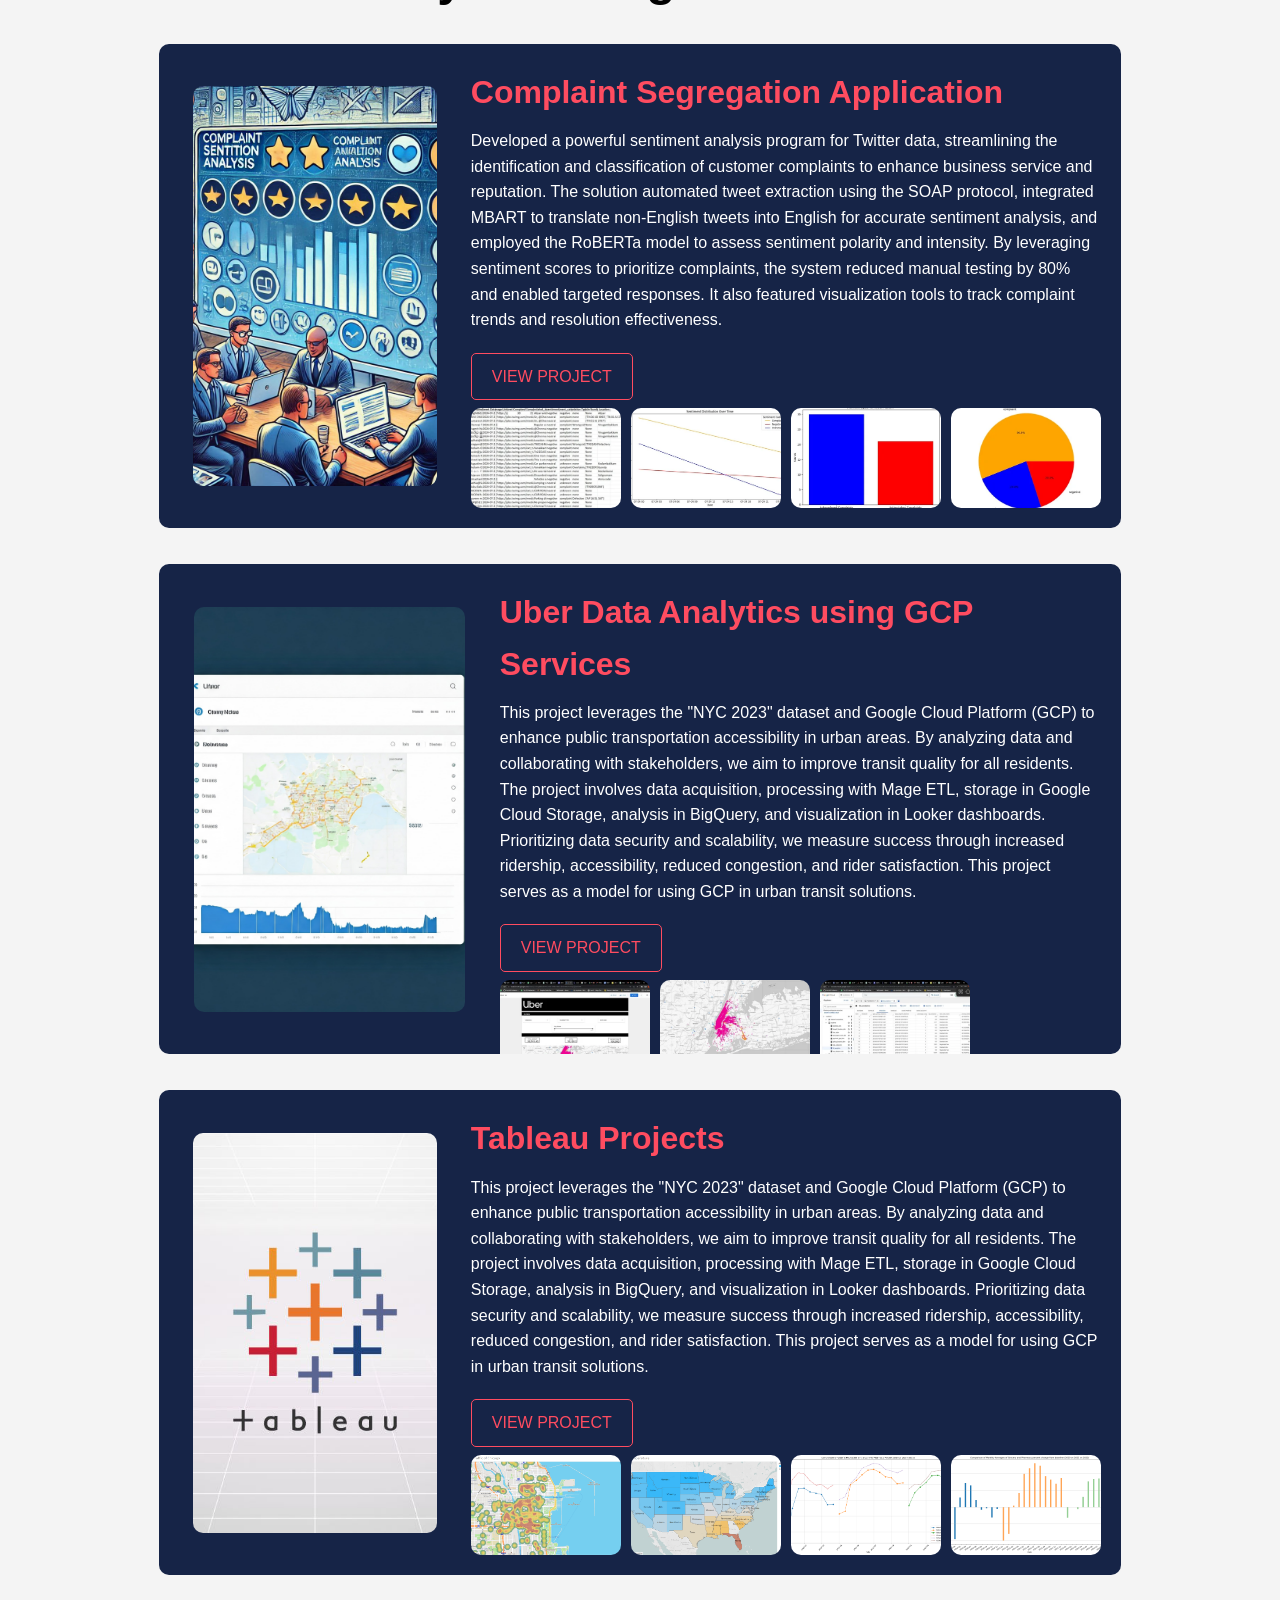
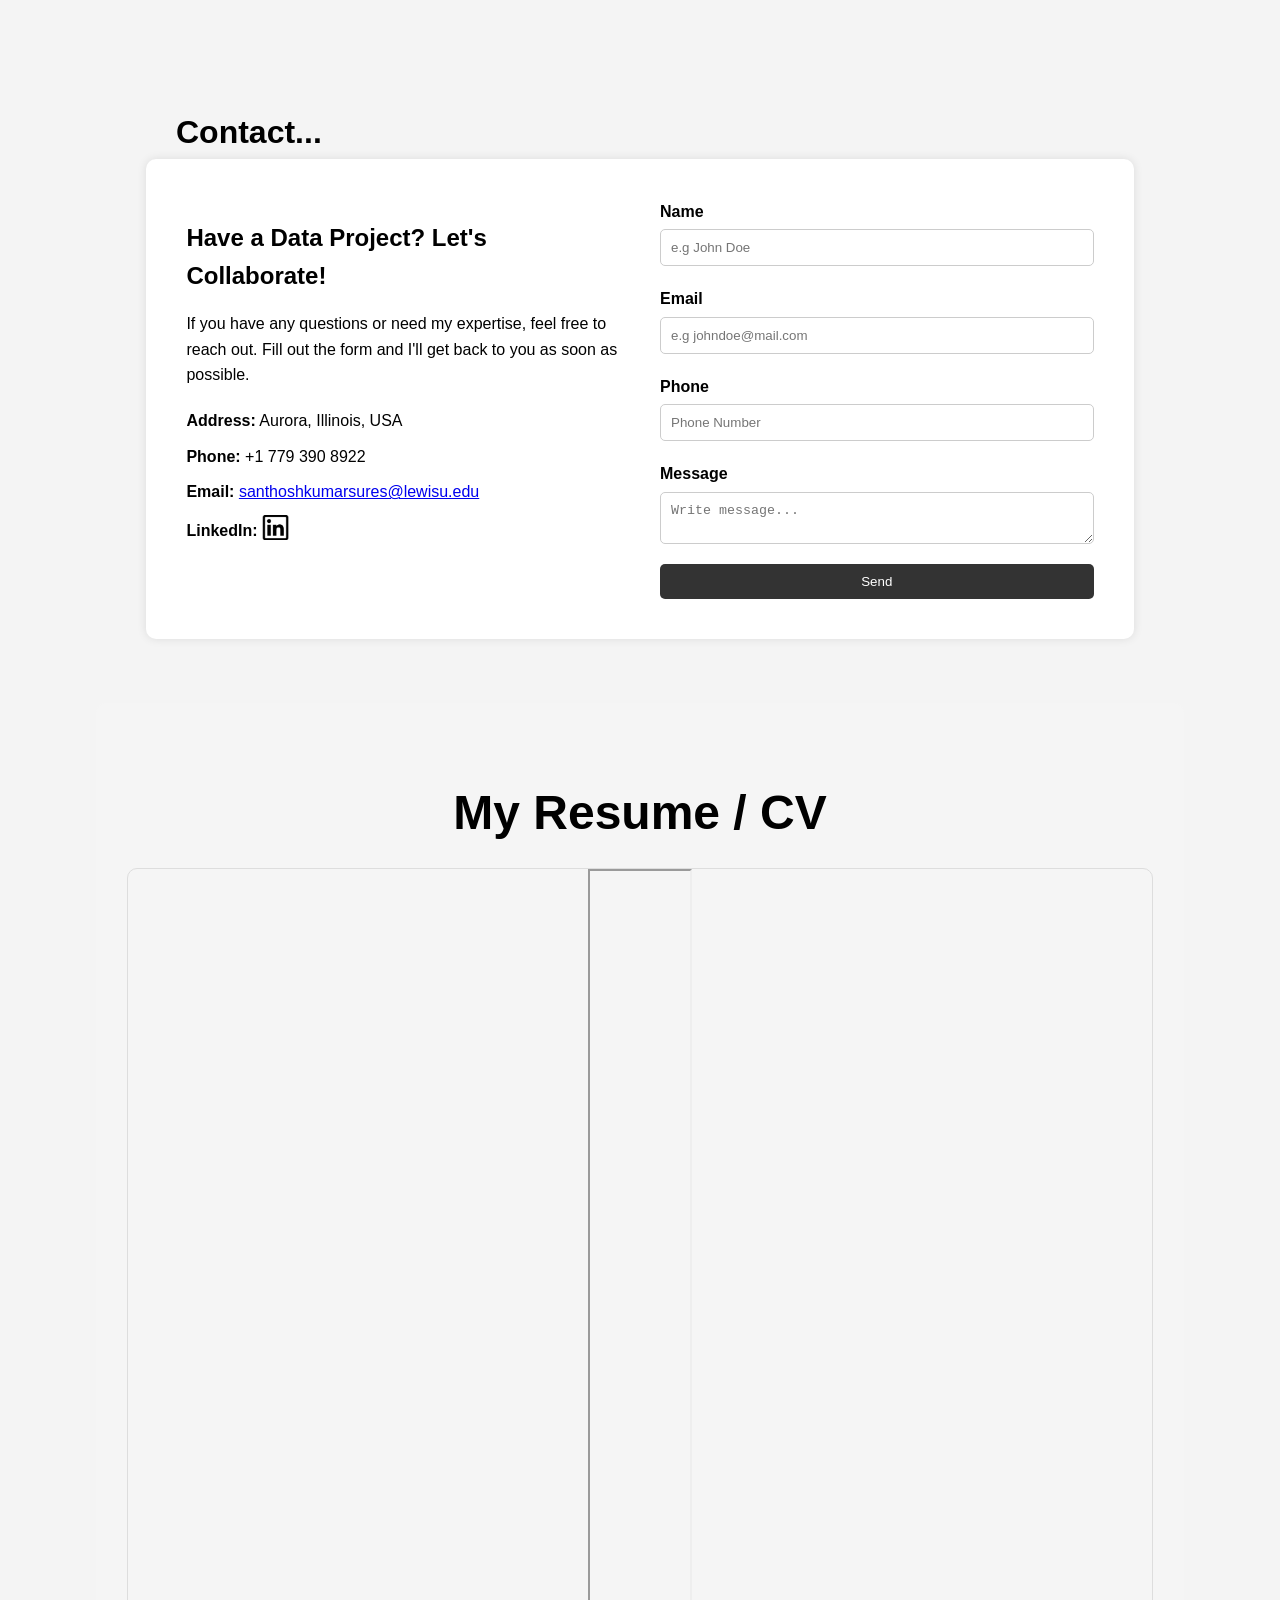
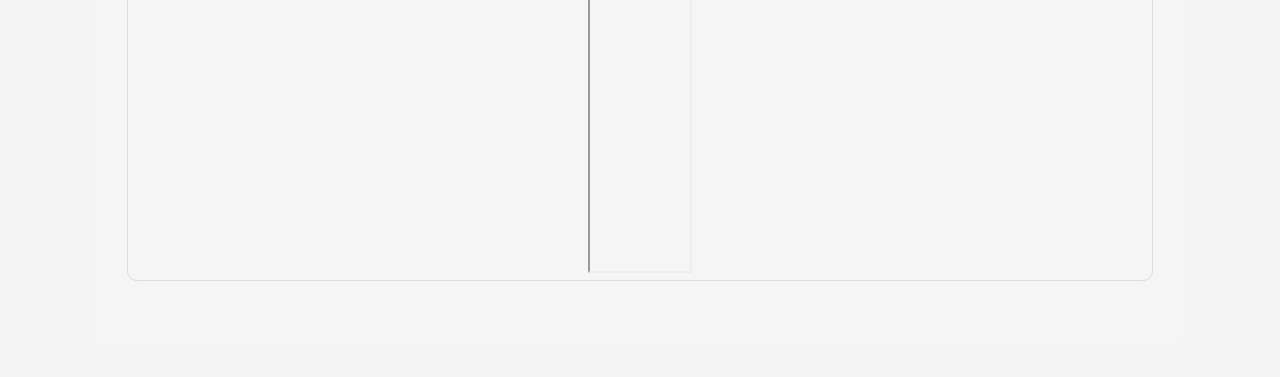
==== commit 64c185e8: "index.html" ====
--- a/index.html
+++ b/index.html
@@ -255,7 +255,7 @@
         <h1>My Resume / CV</h1>
         <div class="resume-container">
             <div class="resume-display">
-                <iframe src="https://santhoshkumarsureshkumar.github.io/assets/RESUME.pdf" type="application/pdf"></iframe>
+                <iframe src="https://santhoshkumarsureshkumar.github.io/assets/RESUME.pdf" type="application/pdf" width="100" height="1000px"></iframe>
                </div>
         </div>
     </section>
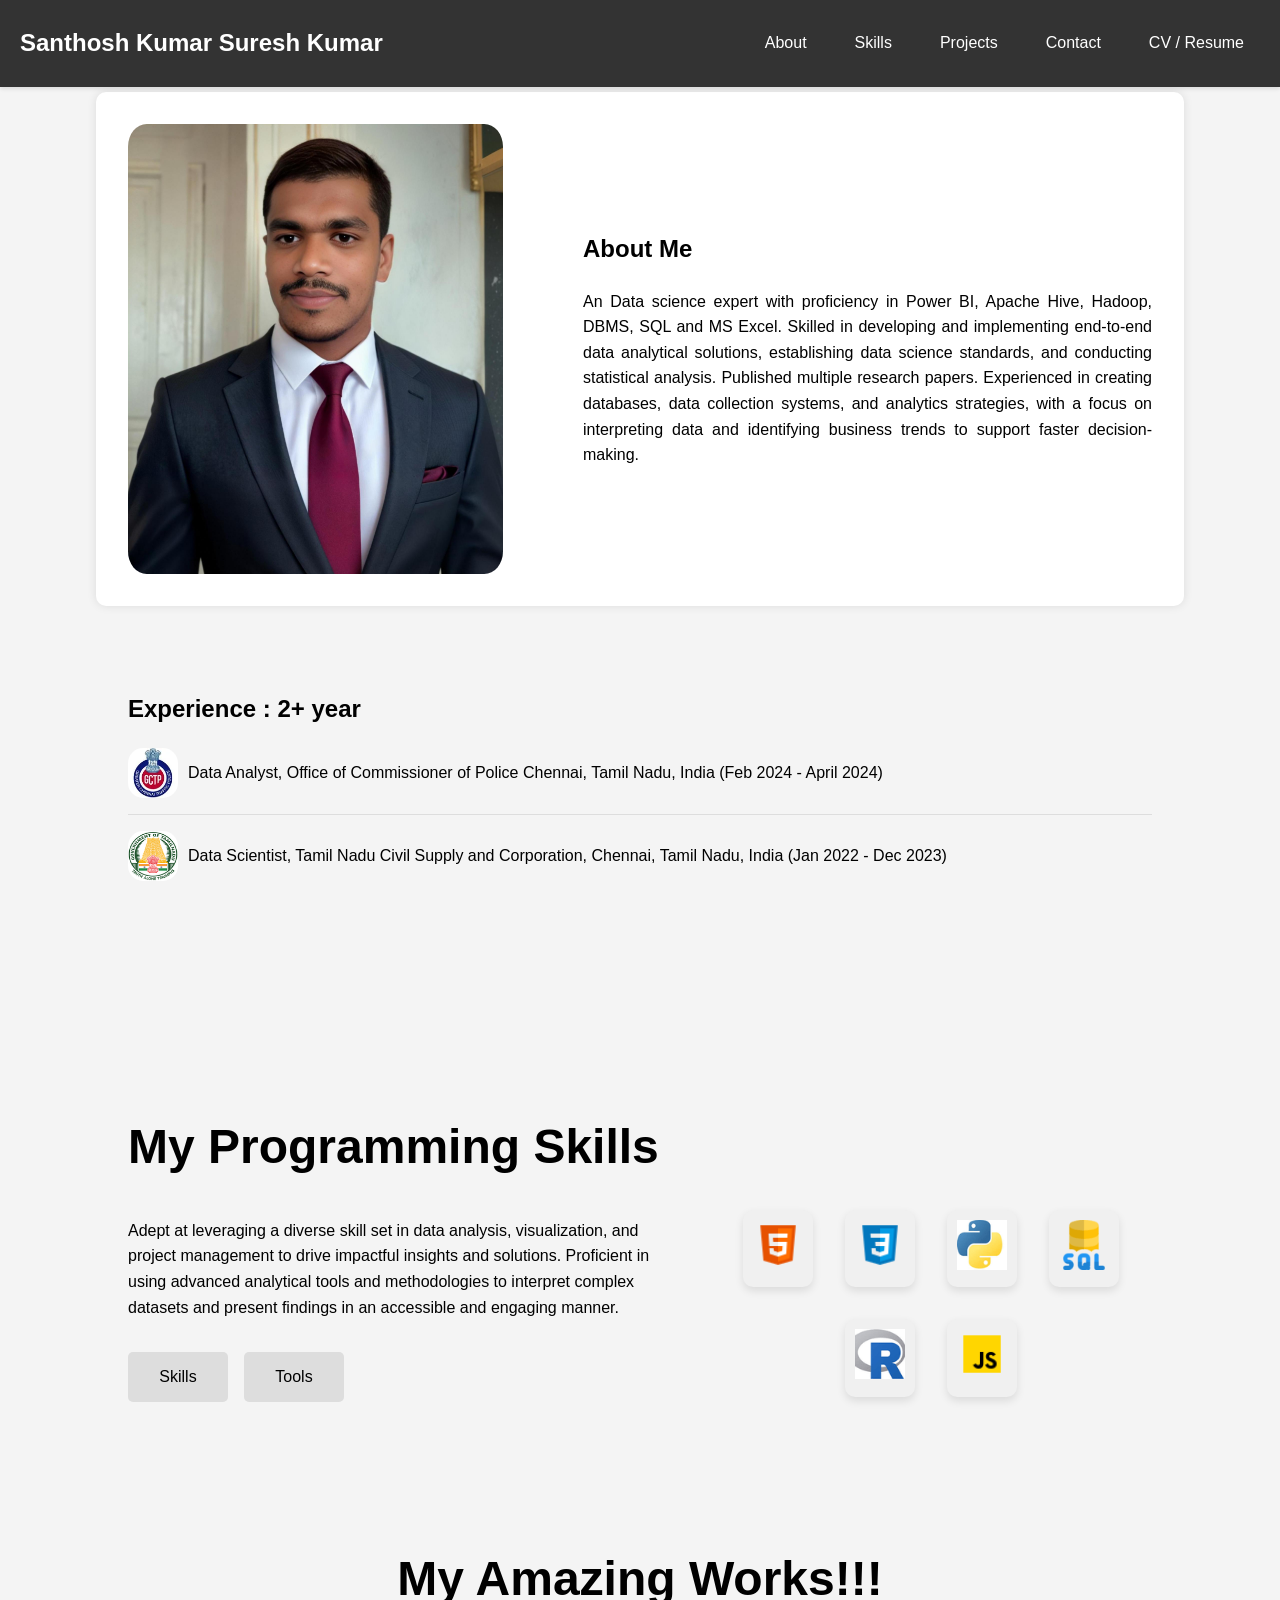
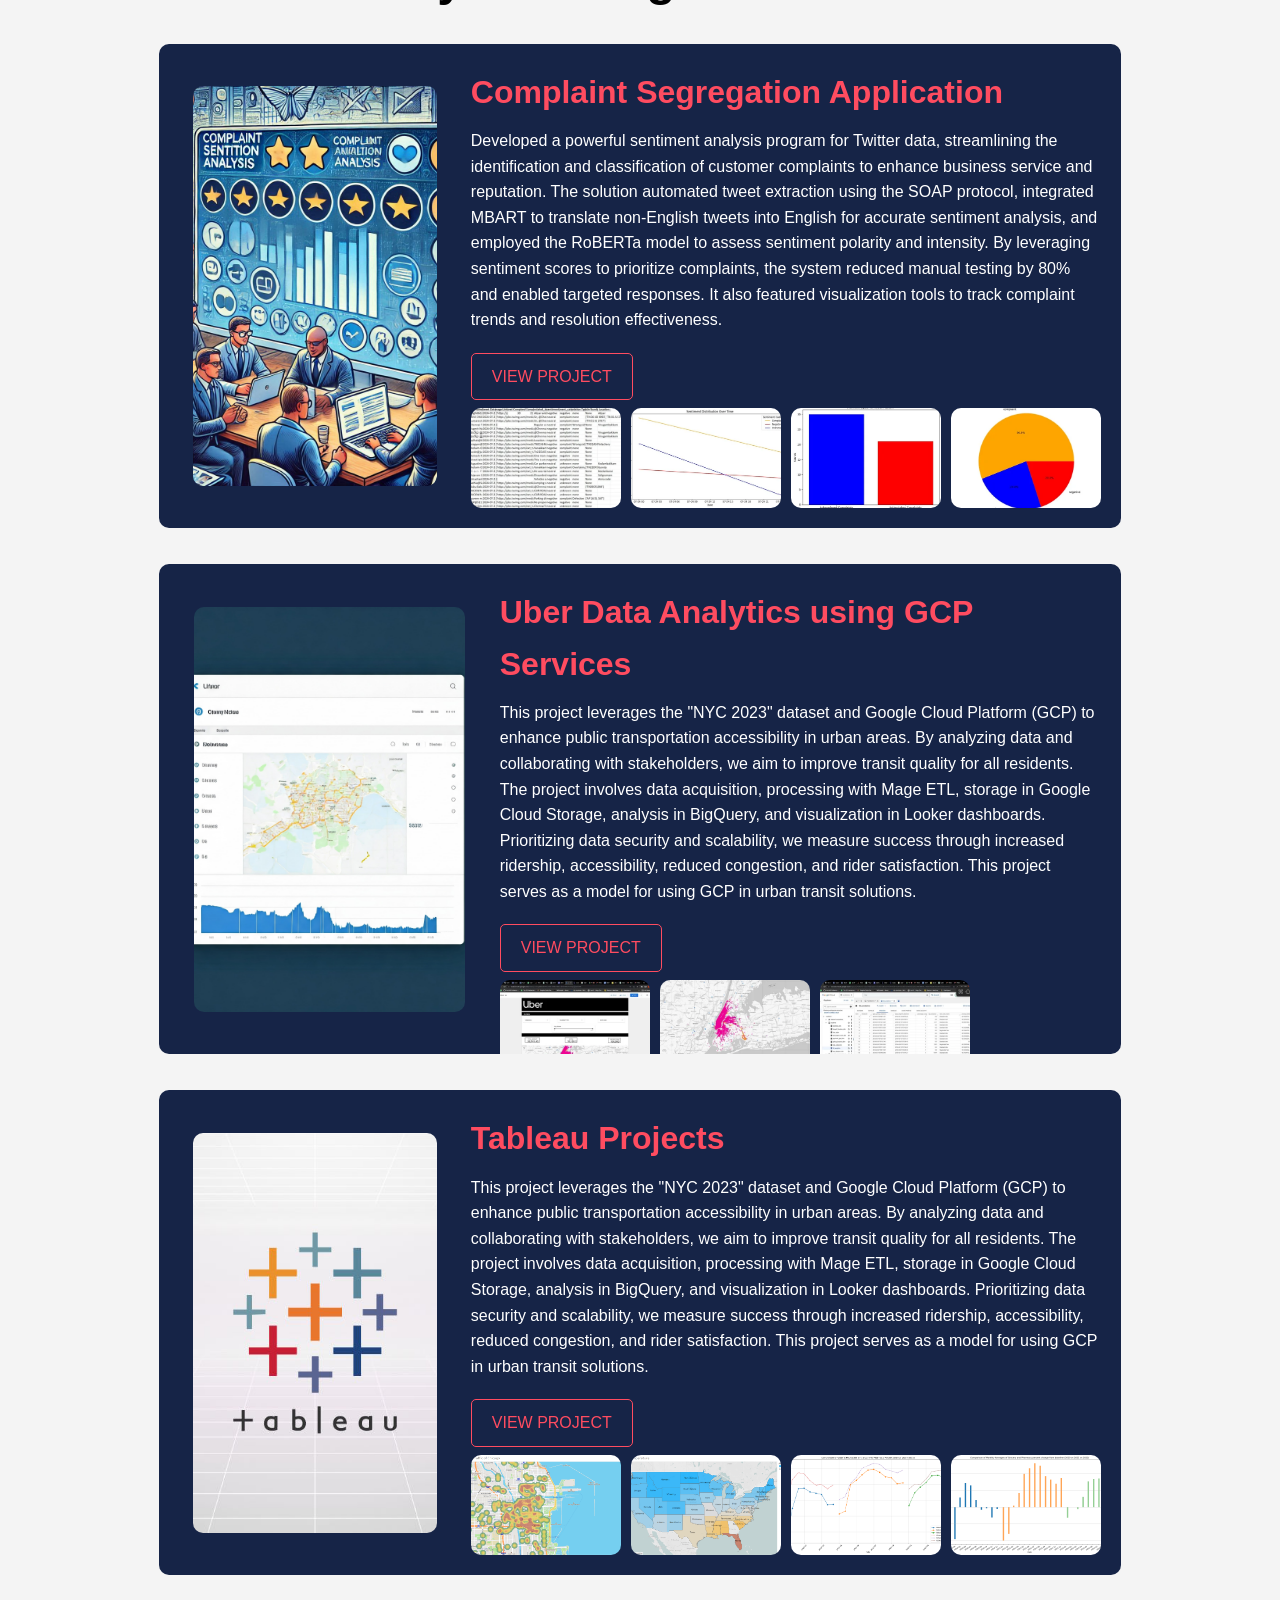
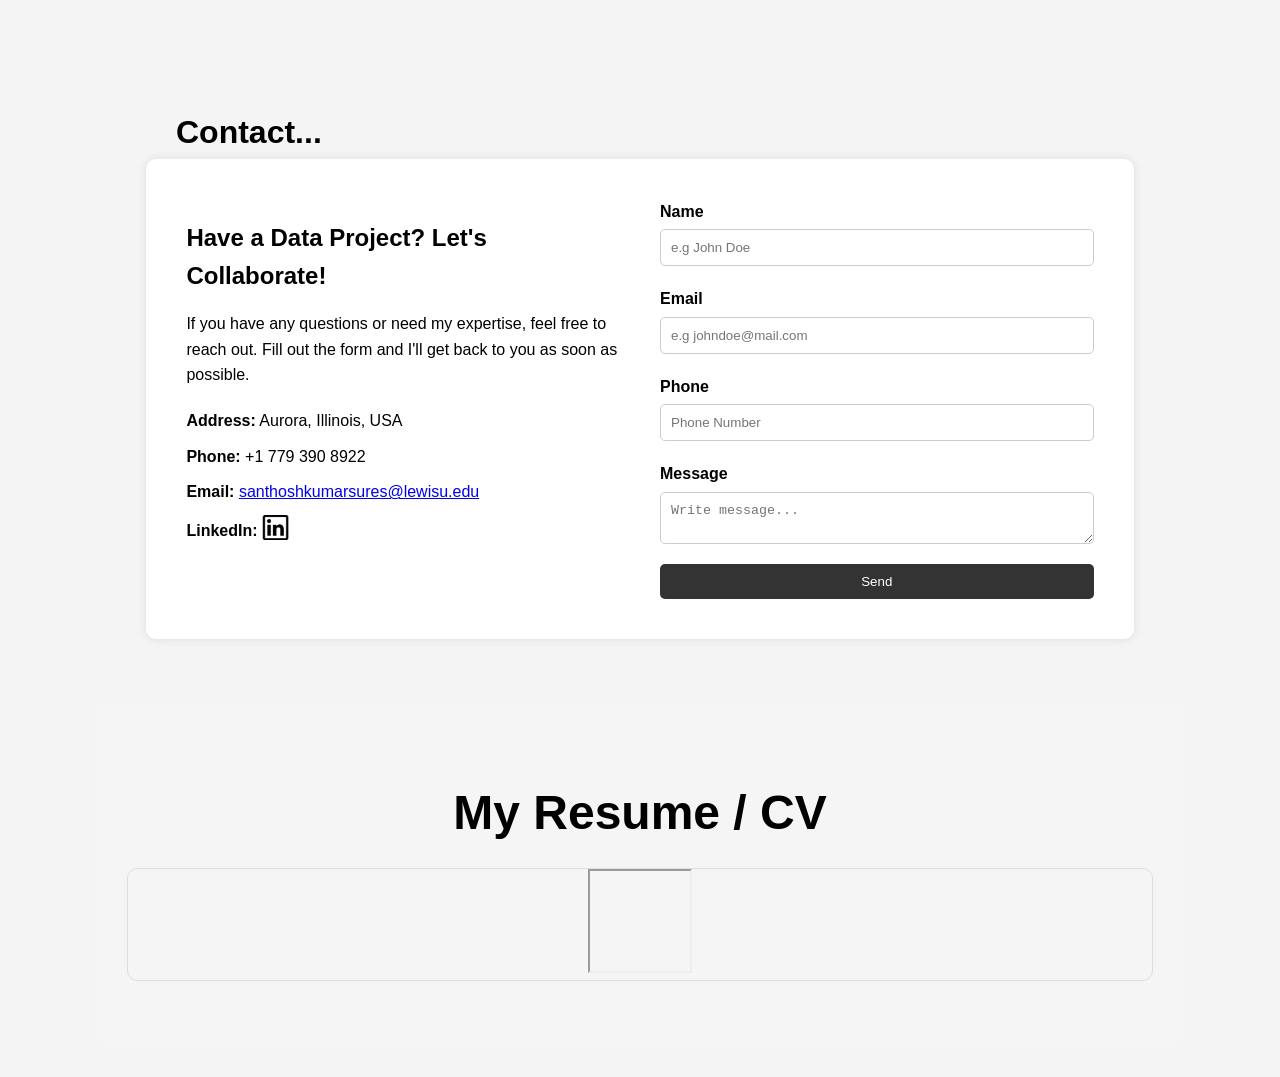
==== commit 52d39891: "index.html" ====
--- a/index.html
+++ b/index.html
@@ -255,7 +255,7 @@
         <h1>My Resume / CV</h1>
         <div class="resume-container">
             <div class="resume-display">
-                <iframe src="https://santhoshkumarsureshkumar.github.io/assets/RESUME.pdf" type="application/pdf" width="100" height="1000px"></iframe>
+                <iframe src="https://santhoshkumarsureshkumar.github.io/assets/RESUME.pdf" type="application/pdf" width="100" height="100px"></iframe>
                </div>
         </div>
     </section>
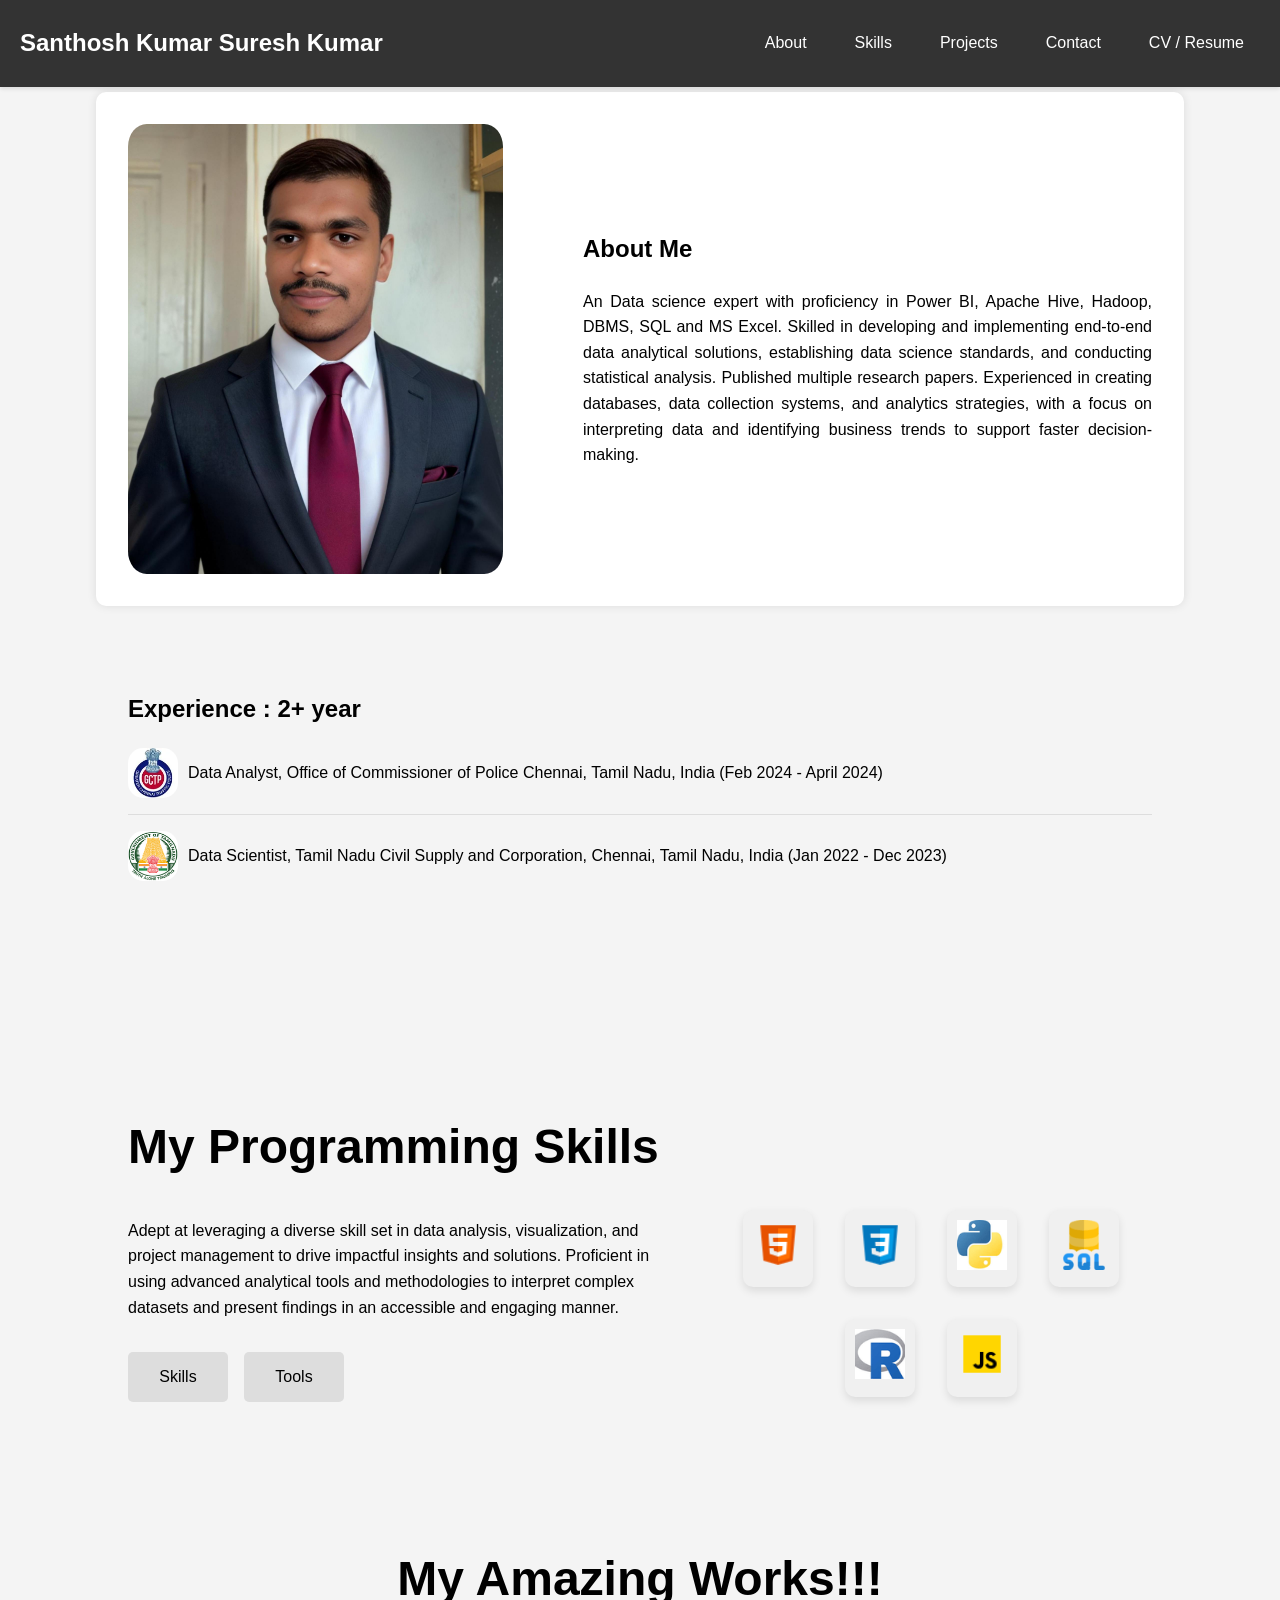
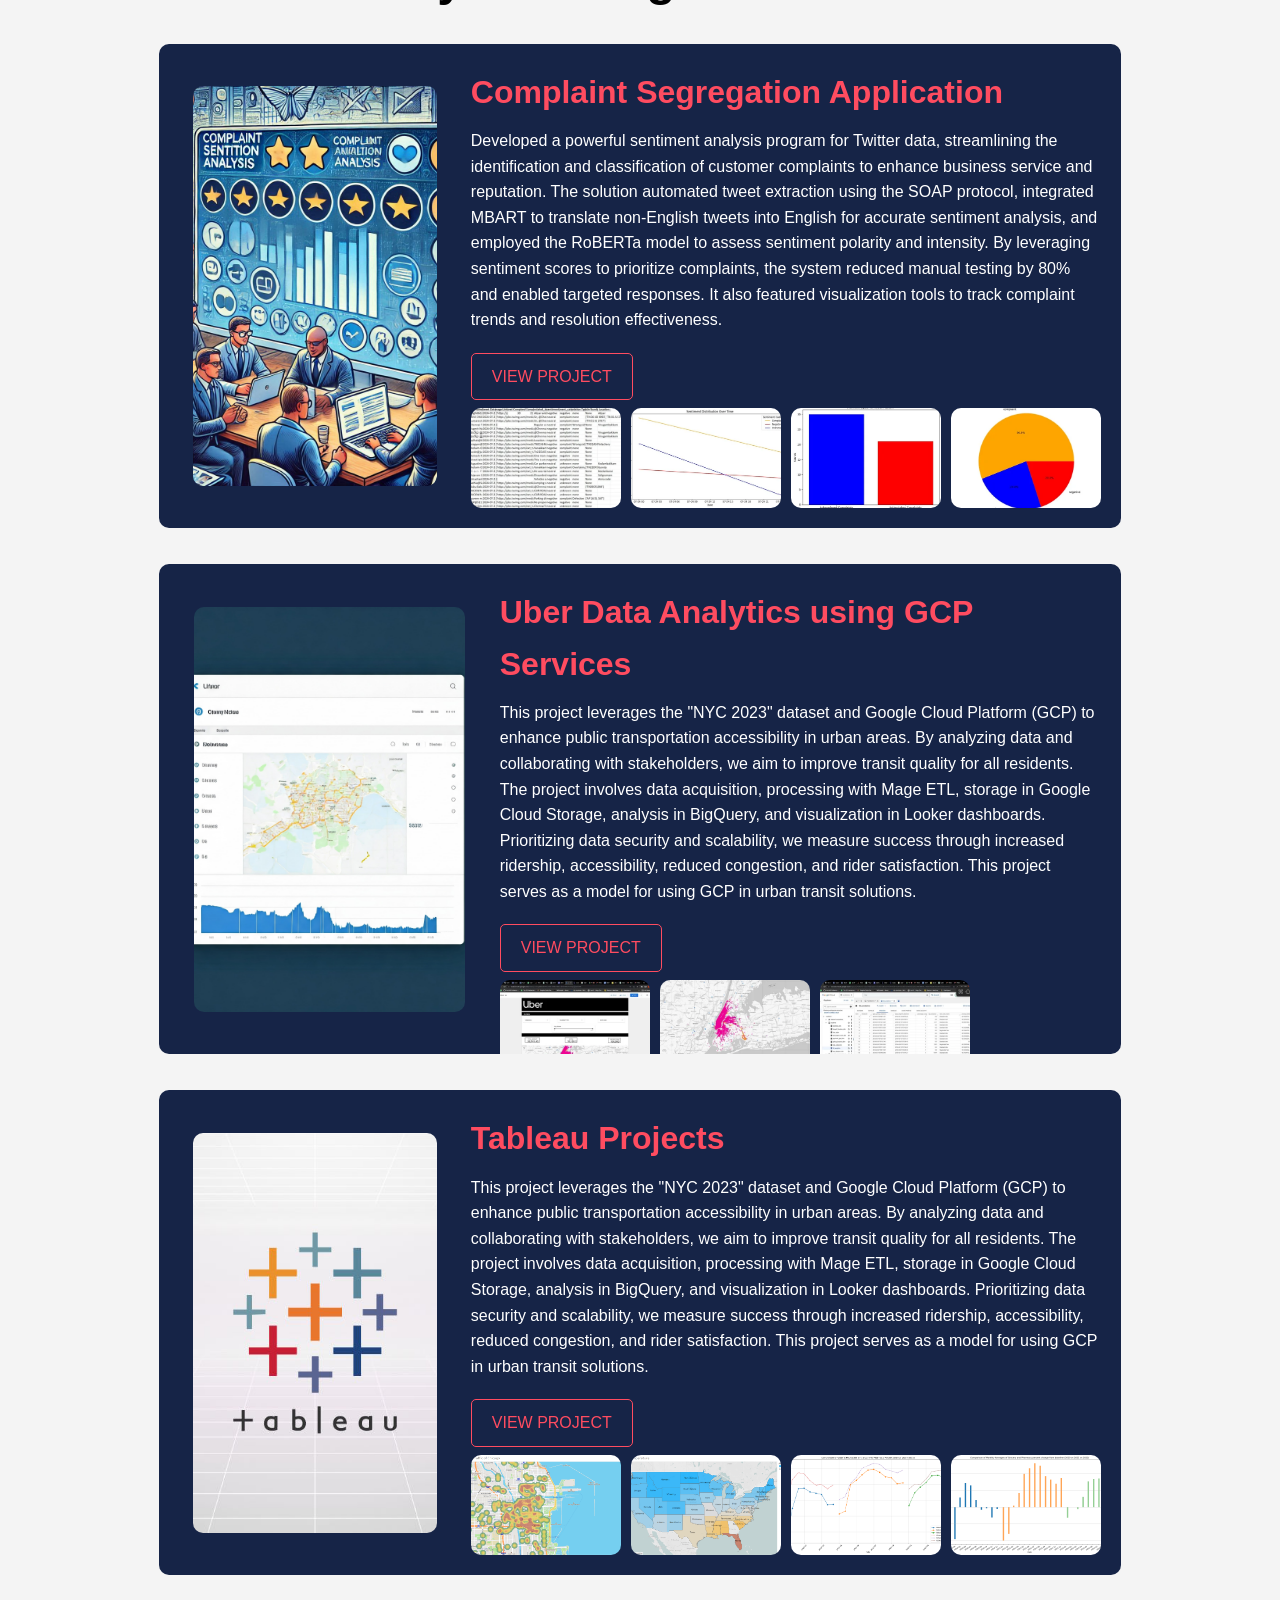
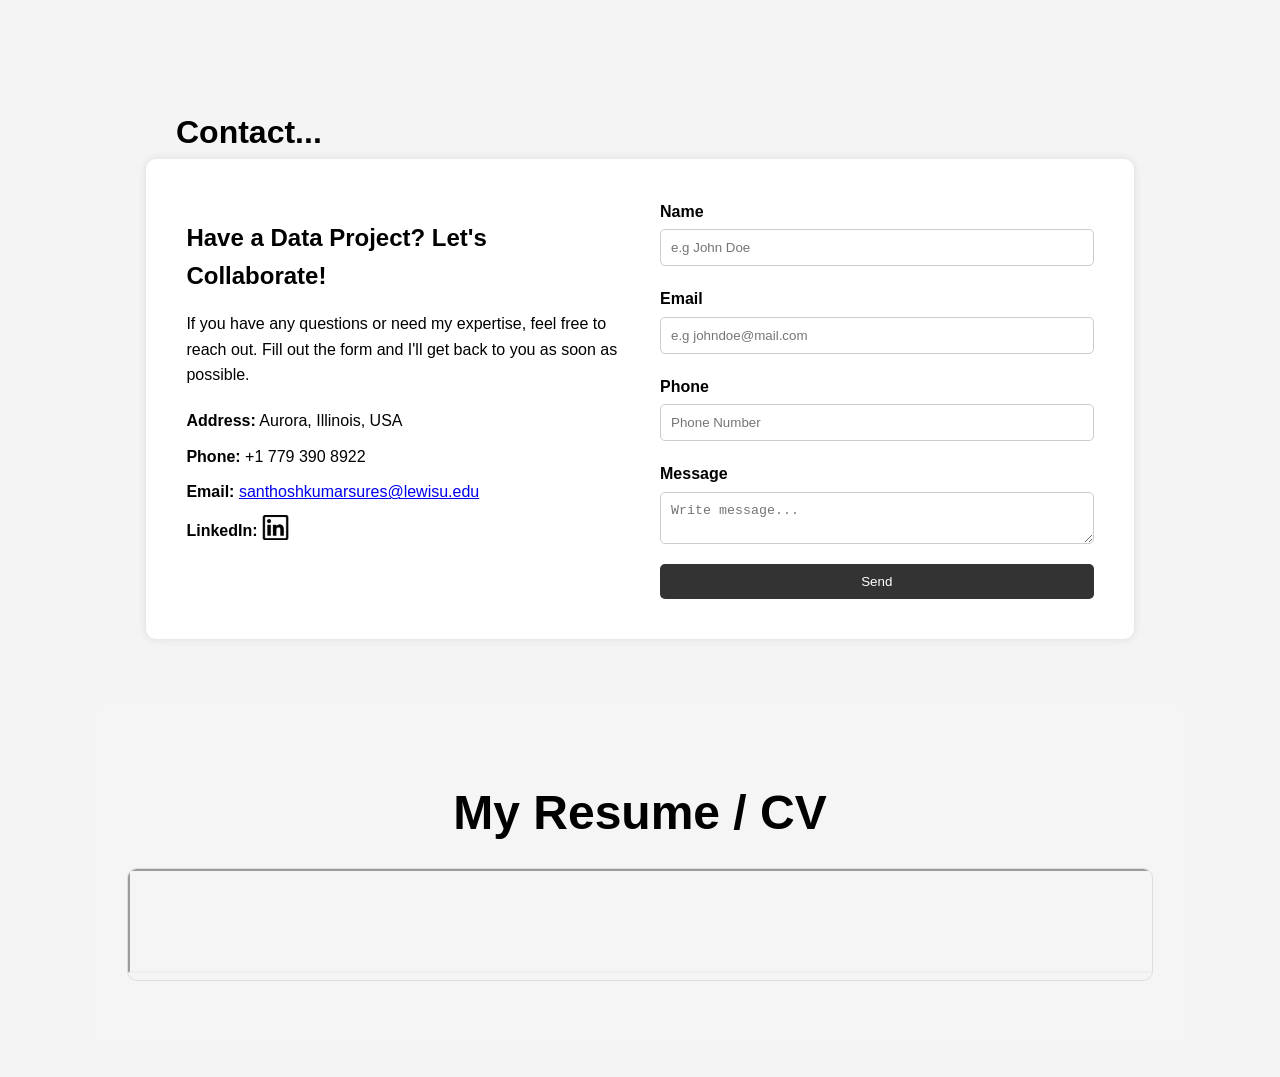
==== commit 302605db: "index.html" ====
--- a/index.html
+++ b/index.html
@@ -255,7 +255,7 @@
         <h1>My Resume / CV</h1>
         <div class="resume-container">
             <div class="resume-display">
-                <iframe src="https://santhoshkumarsureshkumar.github.io/assets/RESUME.pdf" type="application/pdf" width="100" height="100px"></iframe>
+                <iframe src="https://santhoshkumarsureshkumar.github.io/assets/RESUME.pdf" type="application/pdf" width="100%" height="100px"></iframe>
                </div>
         </div>
     </section>
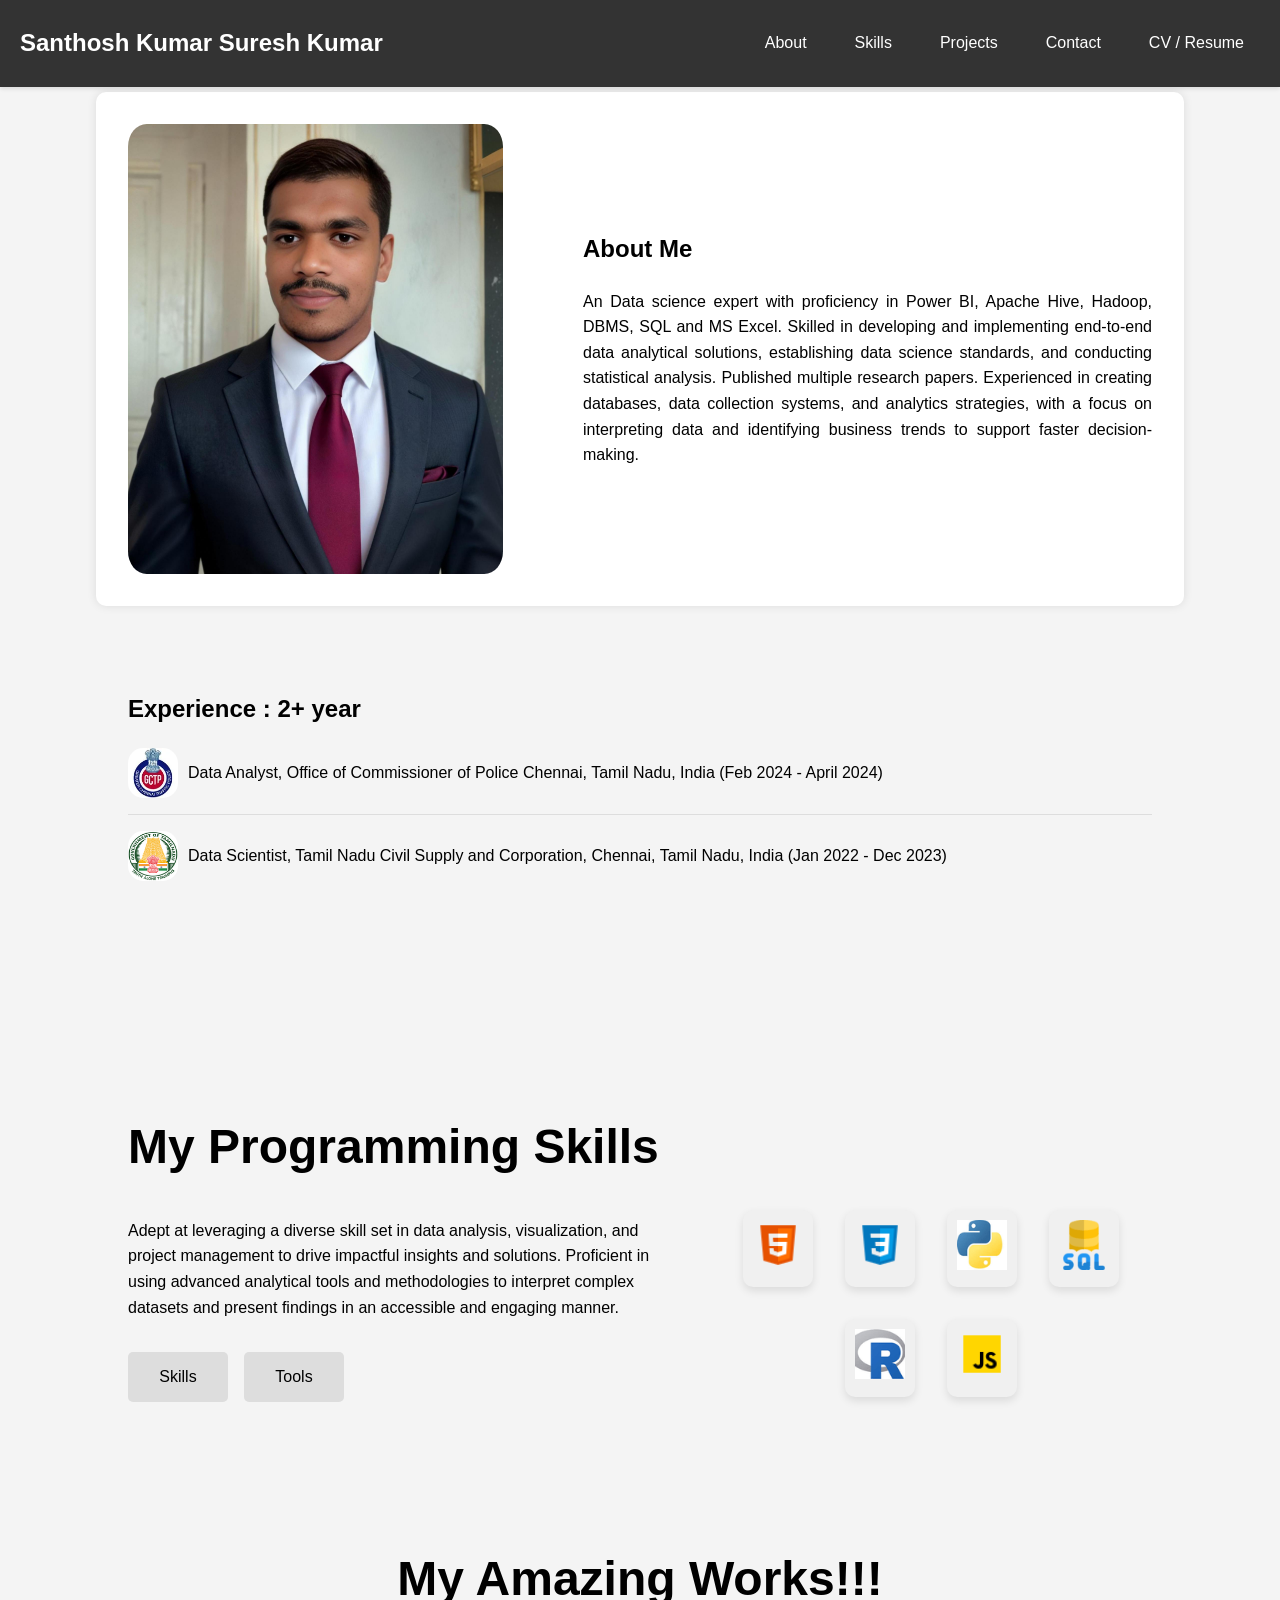
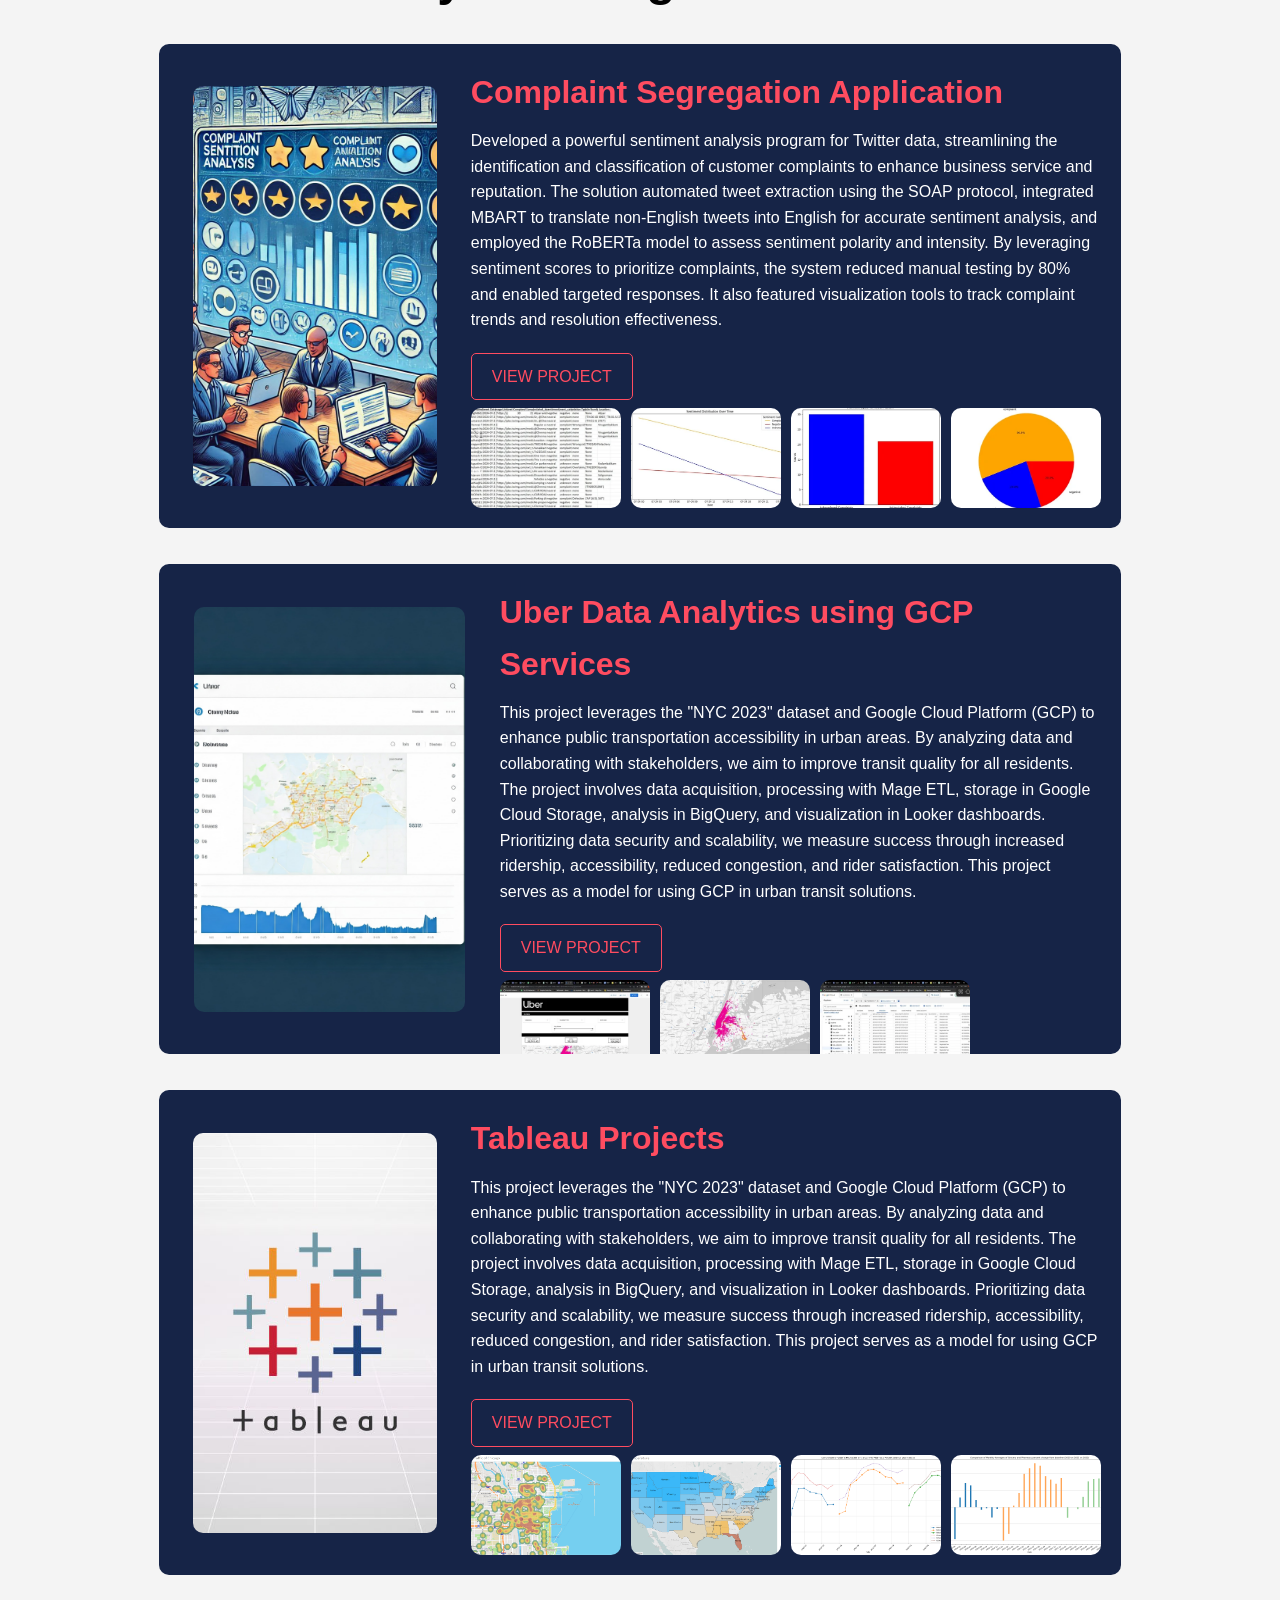
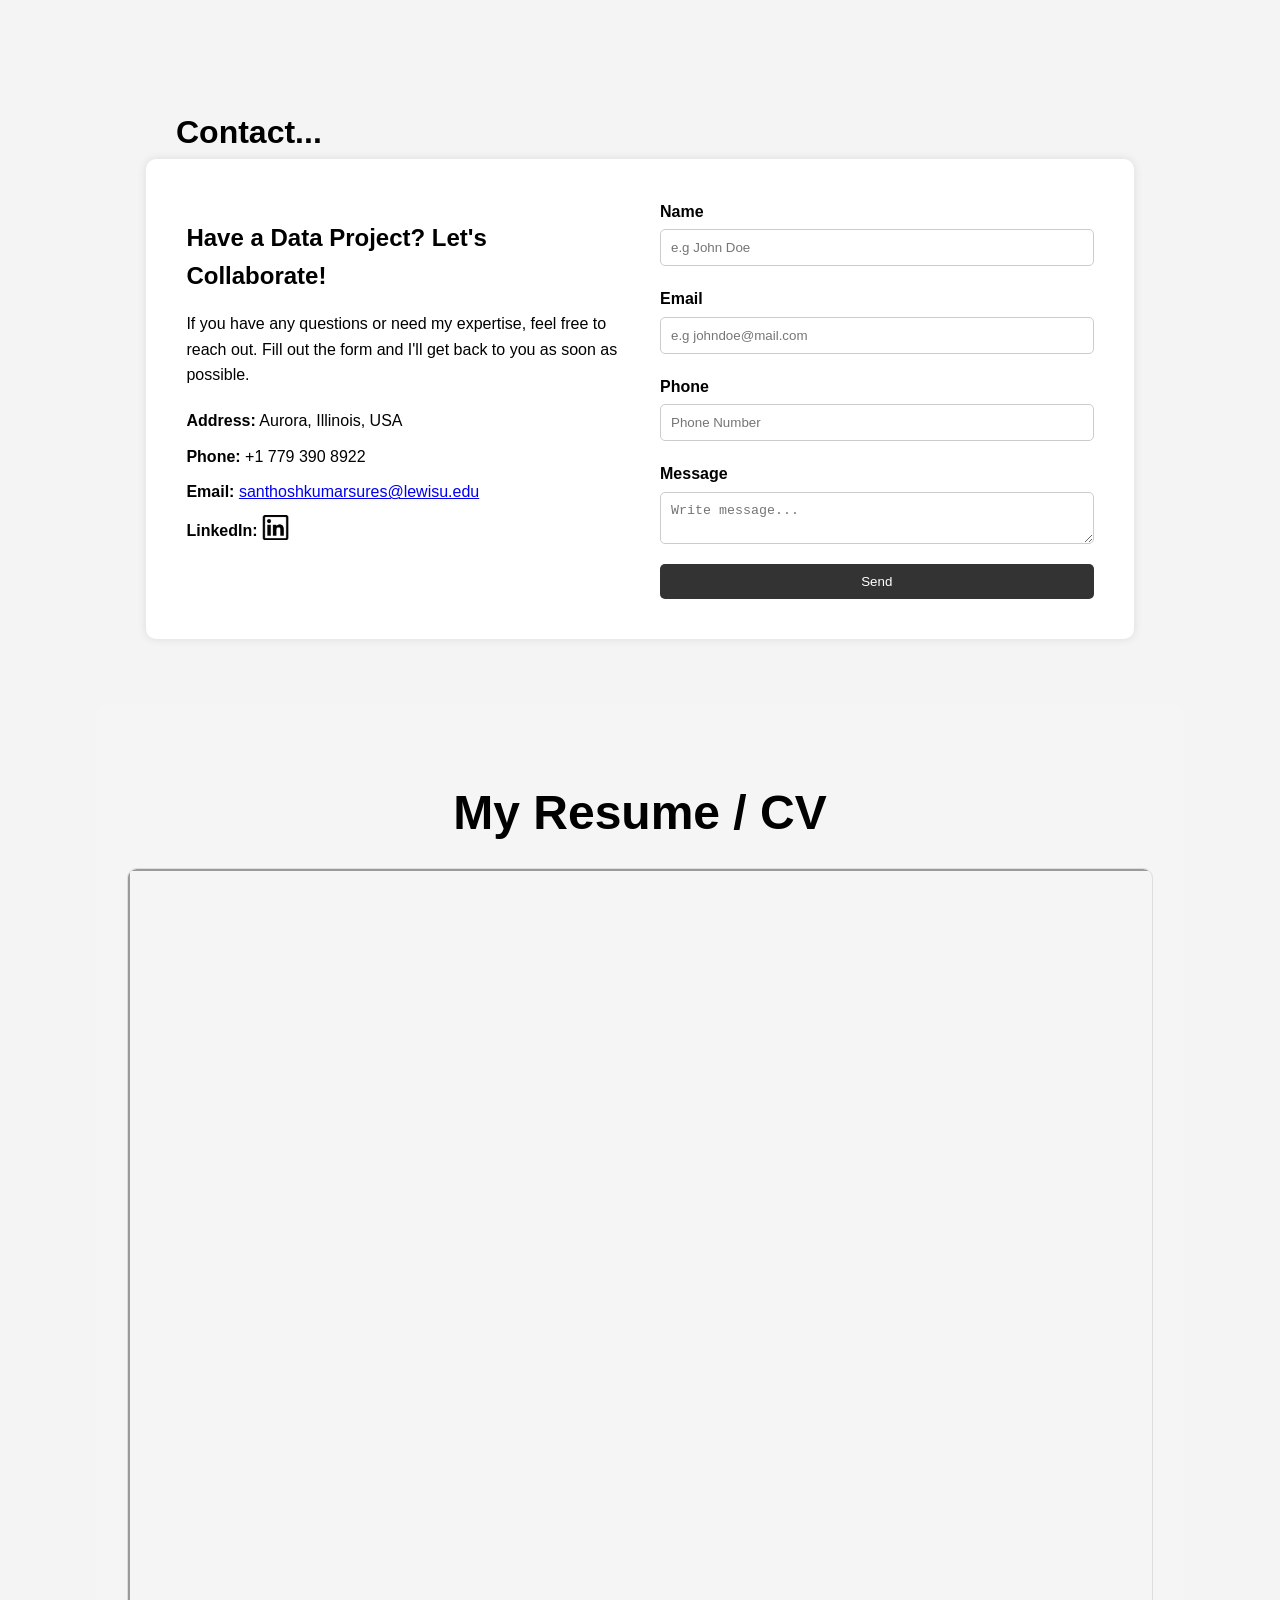
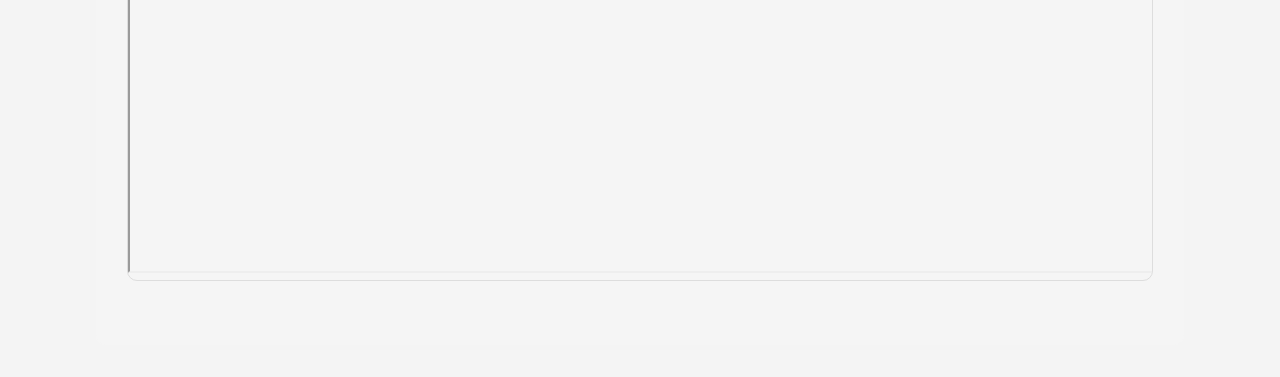
==== commit 93cc52c6: "index.html" ====
--- a/index.html
+++ b/index.html
@@ -255,7 +255,7 @@
         <h1>My Resume / CV</h1>
         <div class="resume-container">
             <div class="resume-display">
-                <iframe src="https://santhoshkumarsureshkumar.github.io/assets/RESUME.pdf" type="application/pdf" width="100%" height="100px"></iframe>
+                <iframe src="https://santhoshkumarsureshkumar.github.io/assets/RESUME.pdf" type="application/pdf" width="100%" height="1000px"></iframe>
                </div>
         </div>
     </section>
